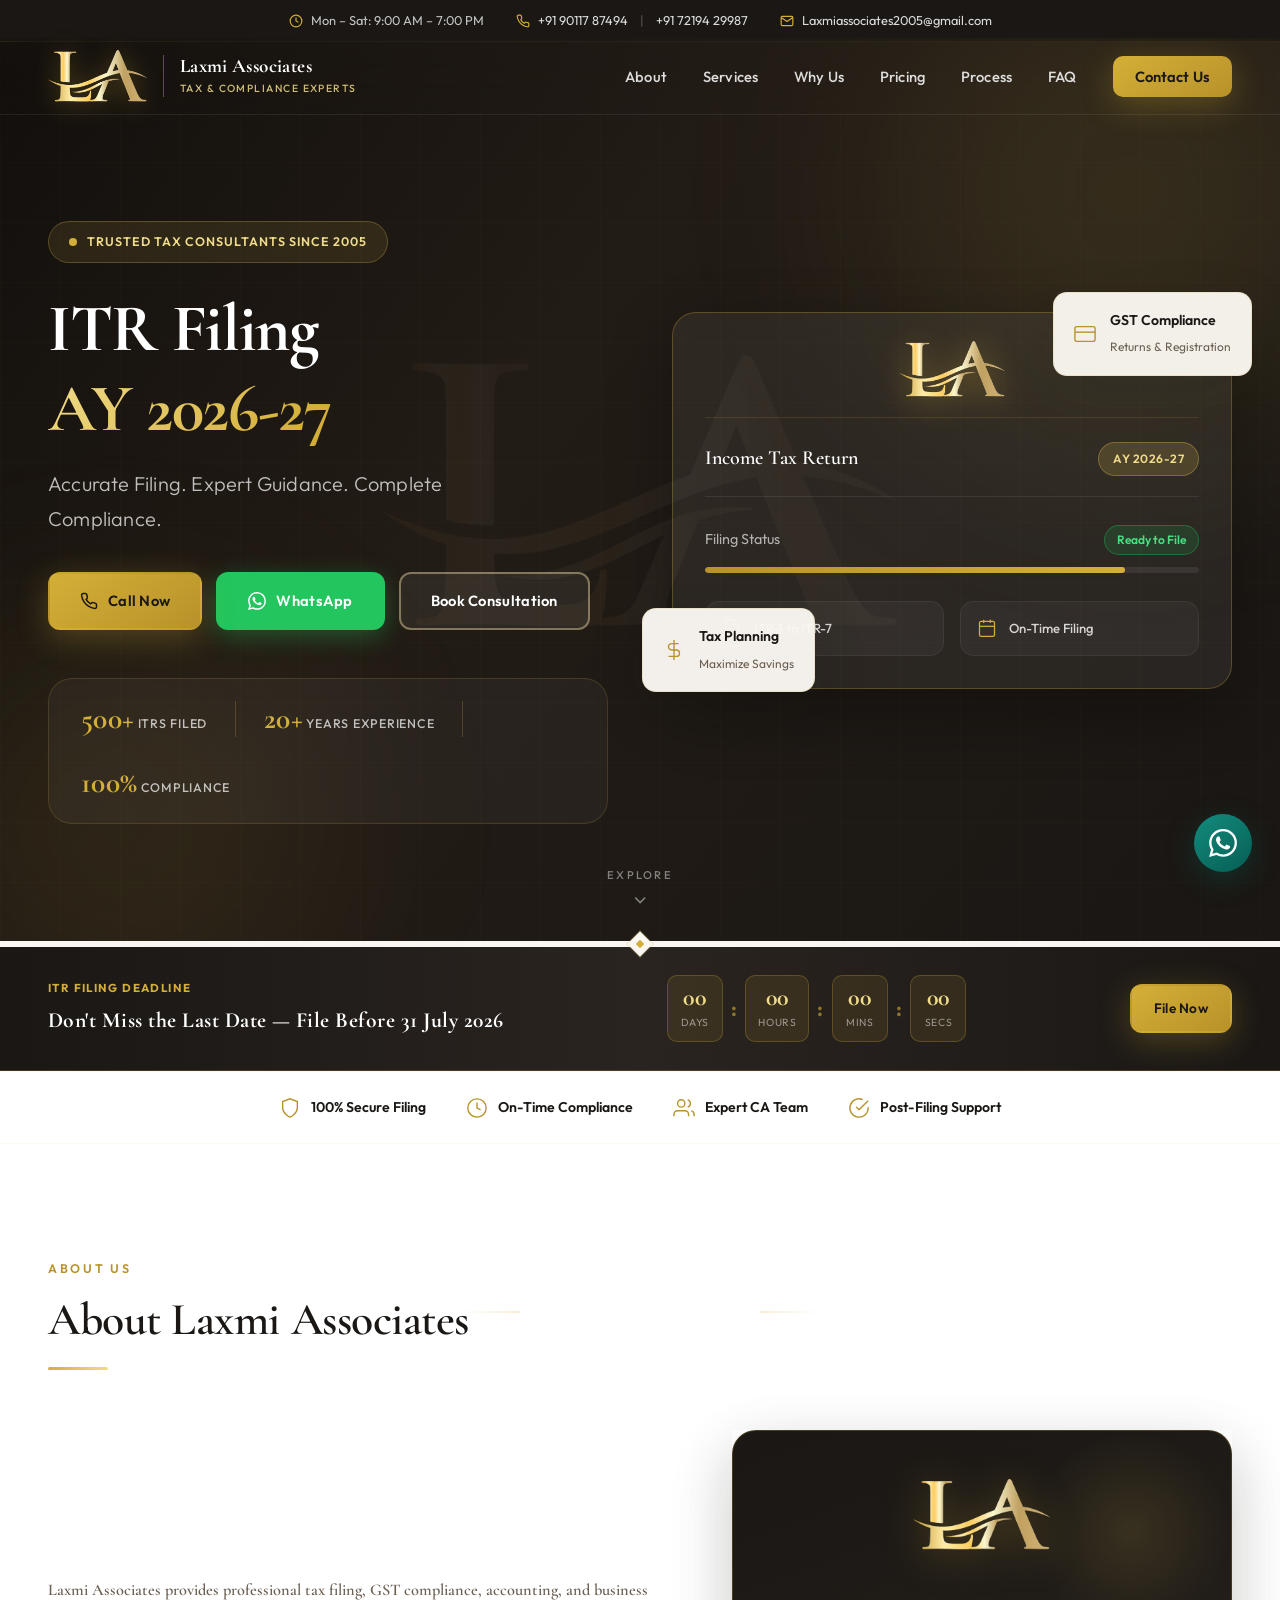
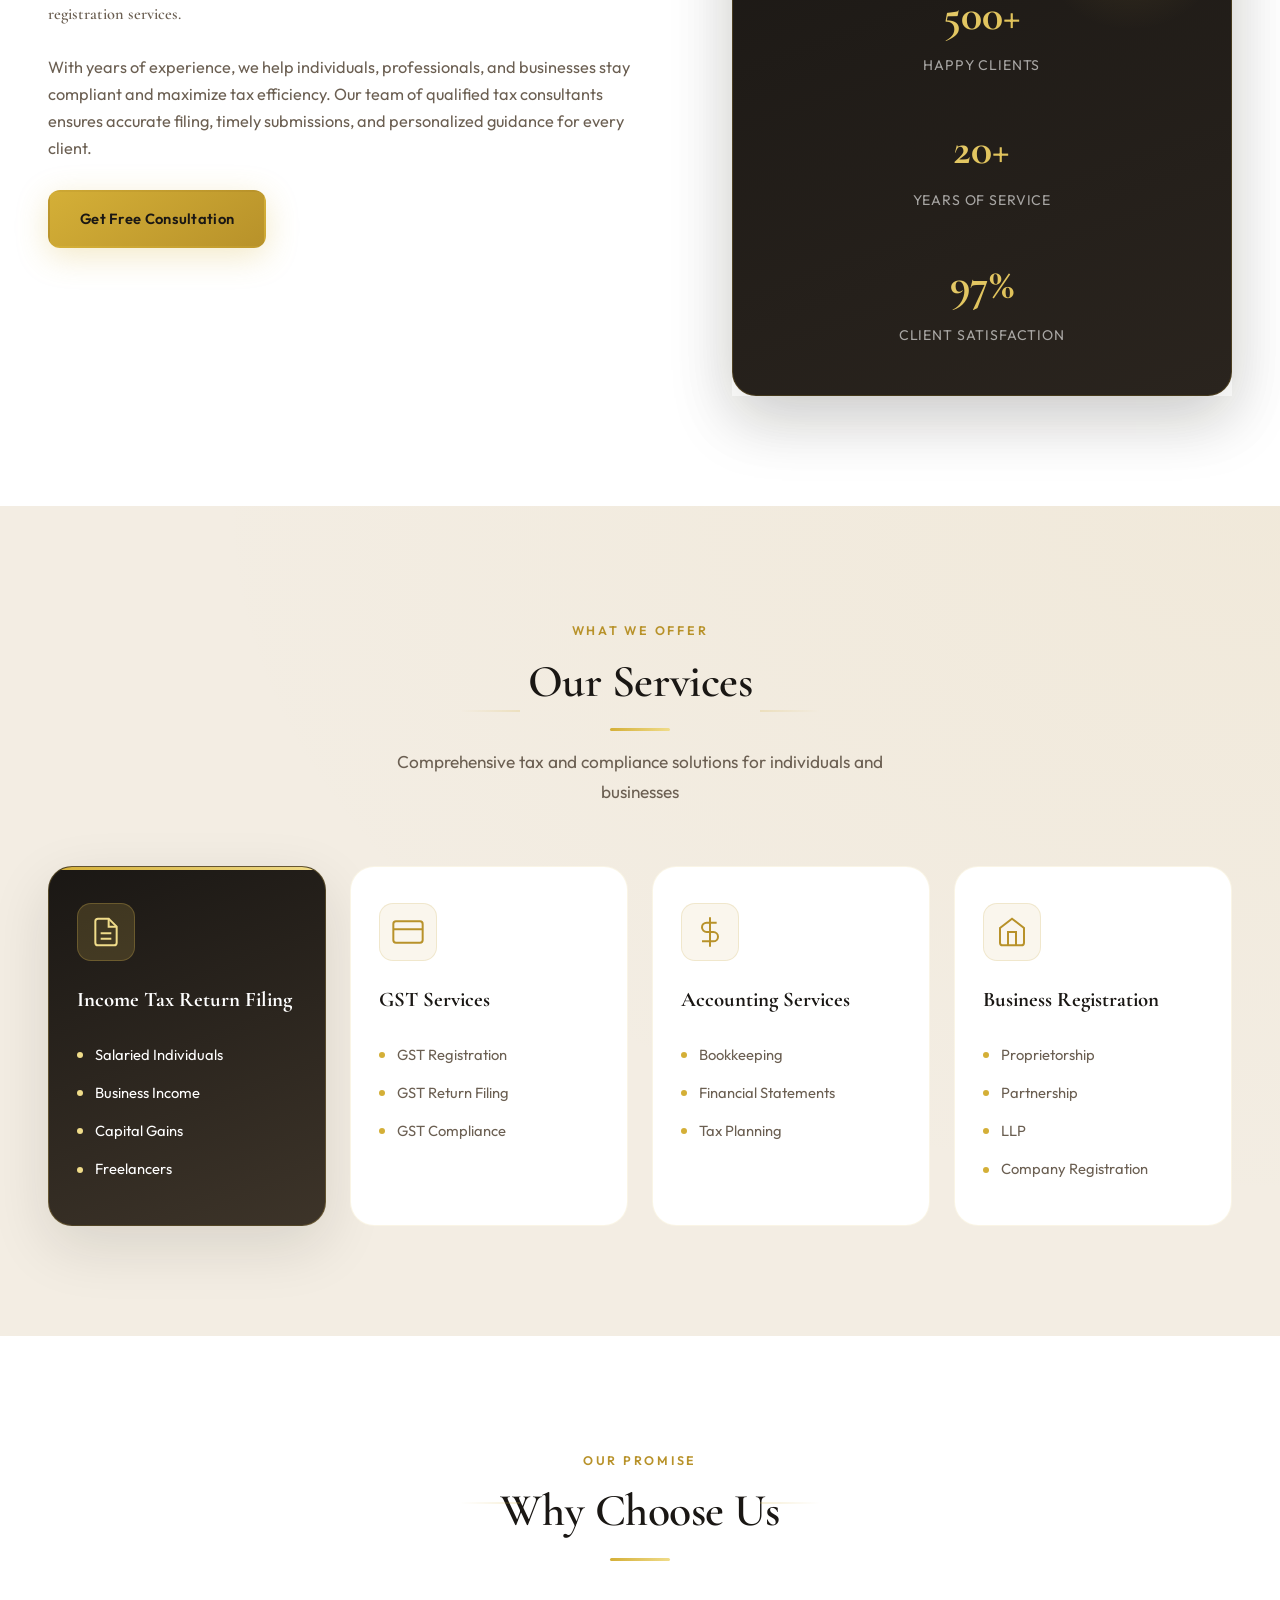
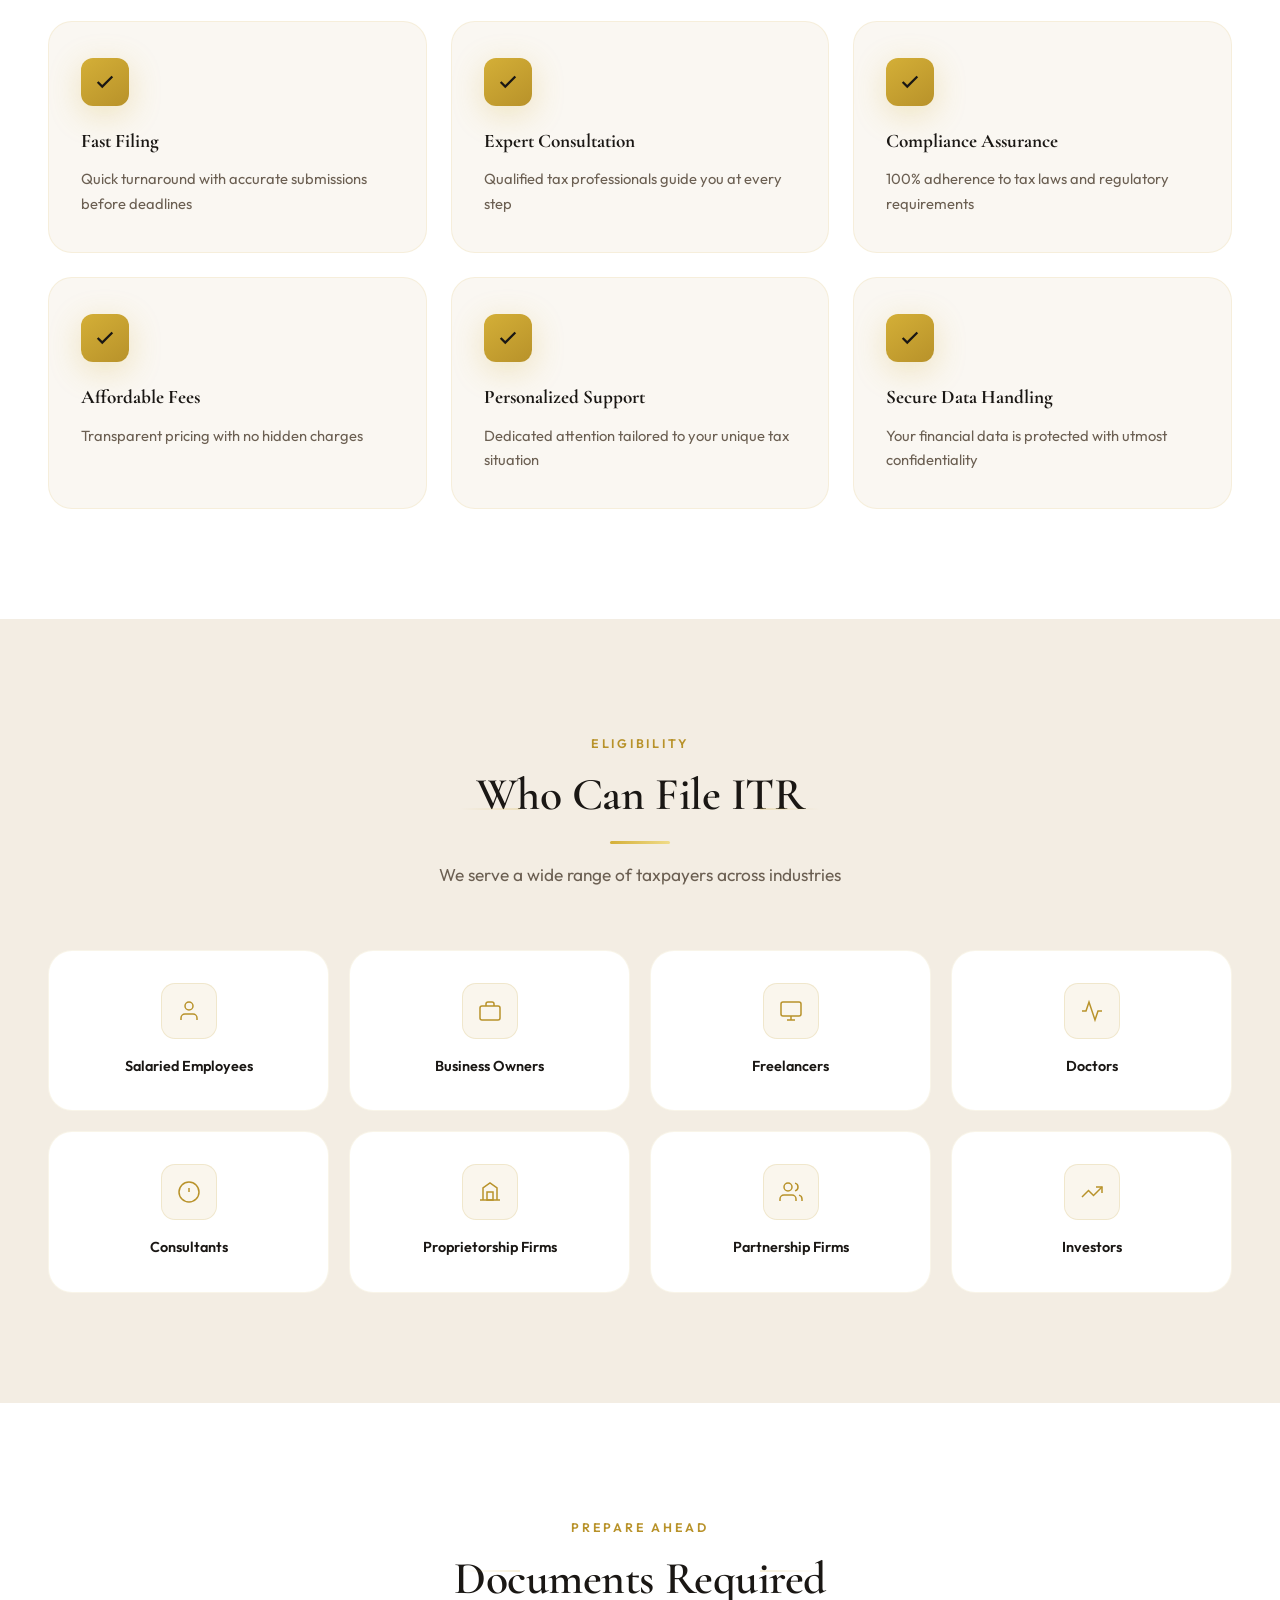
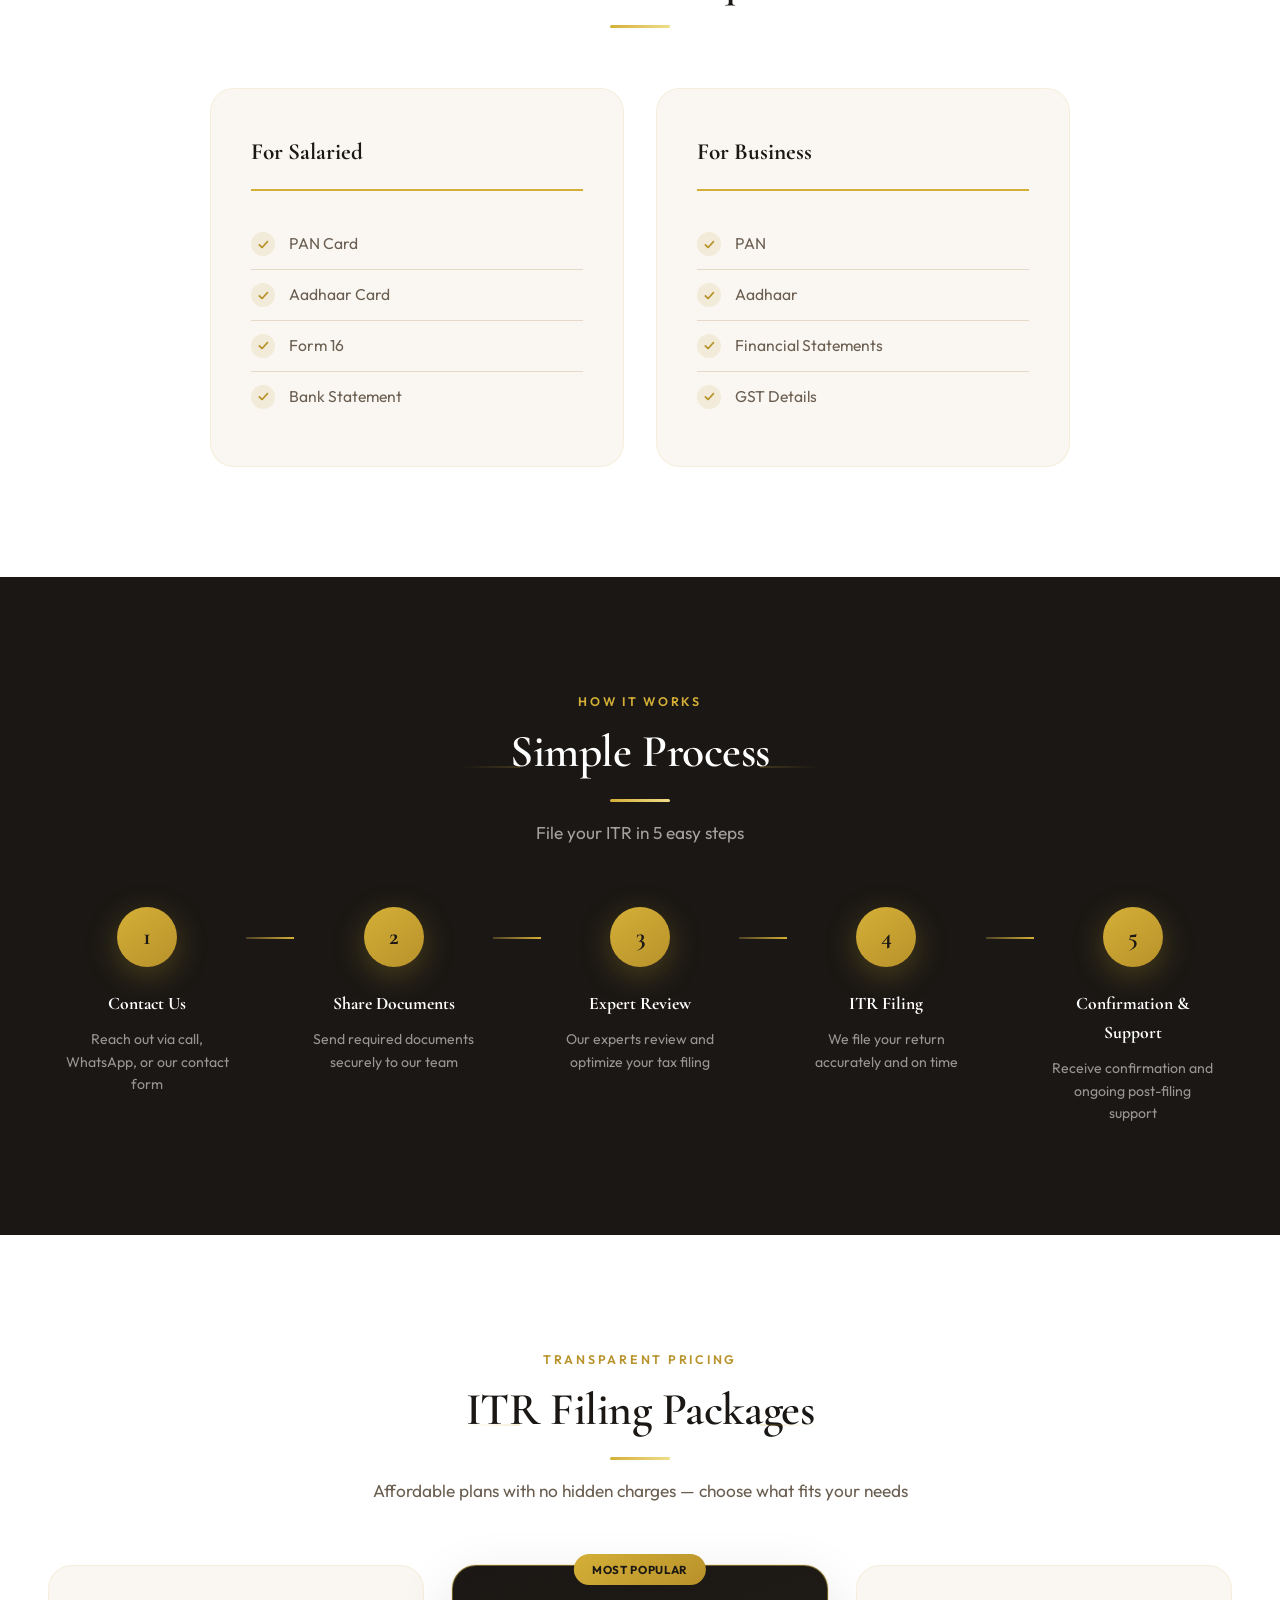
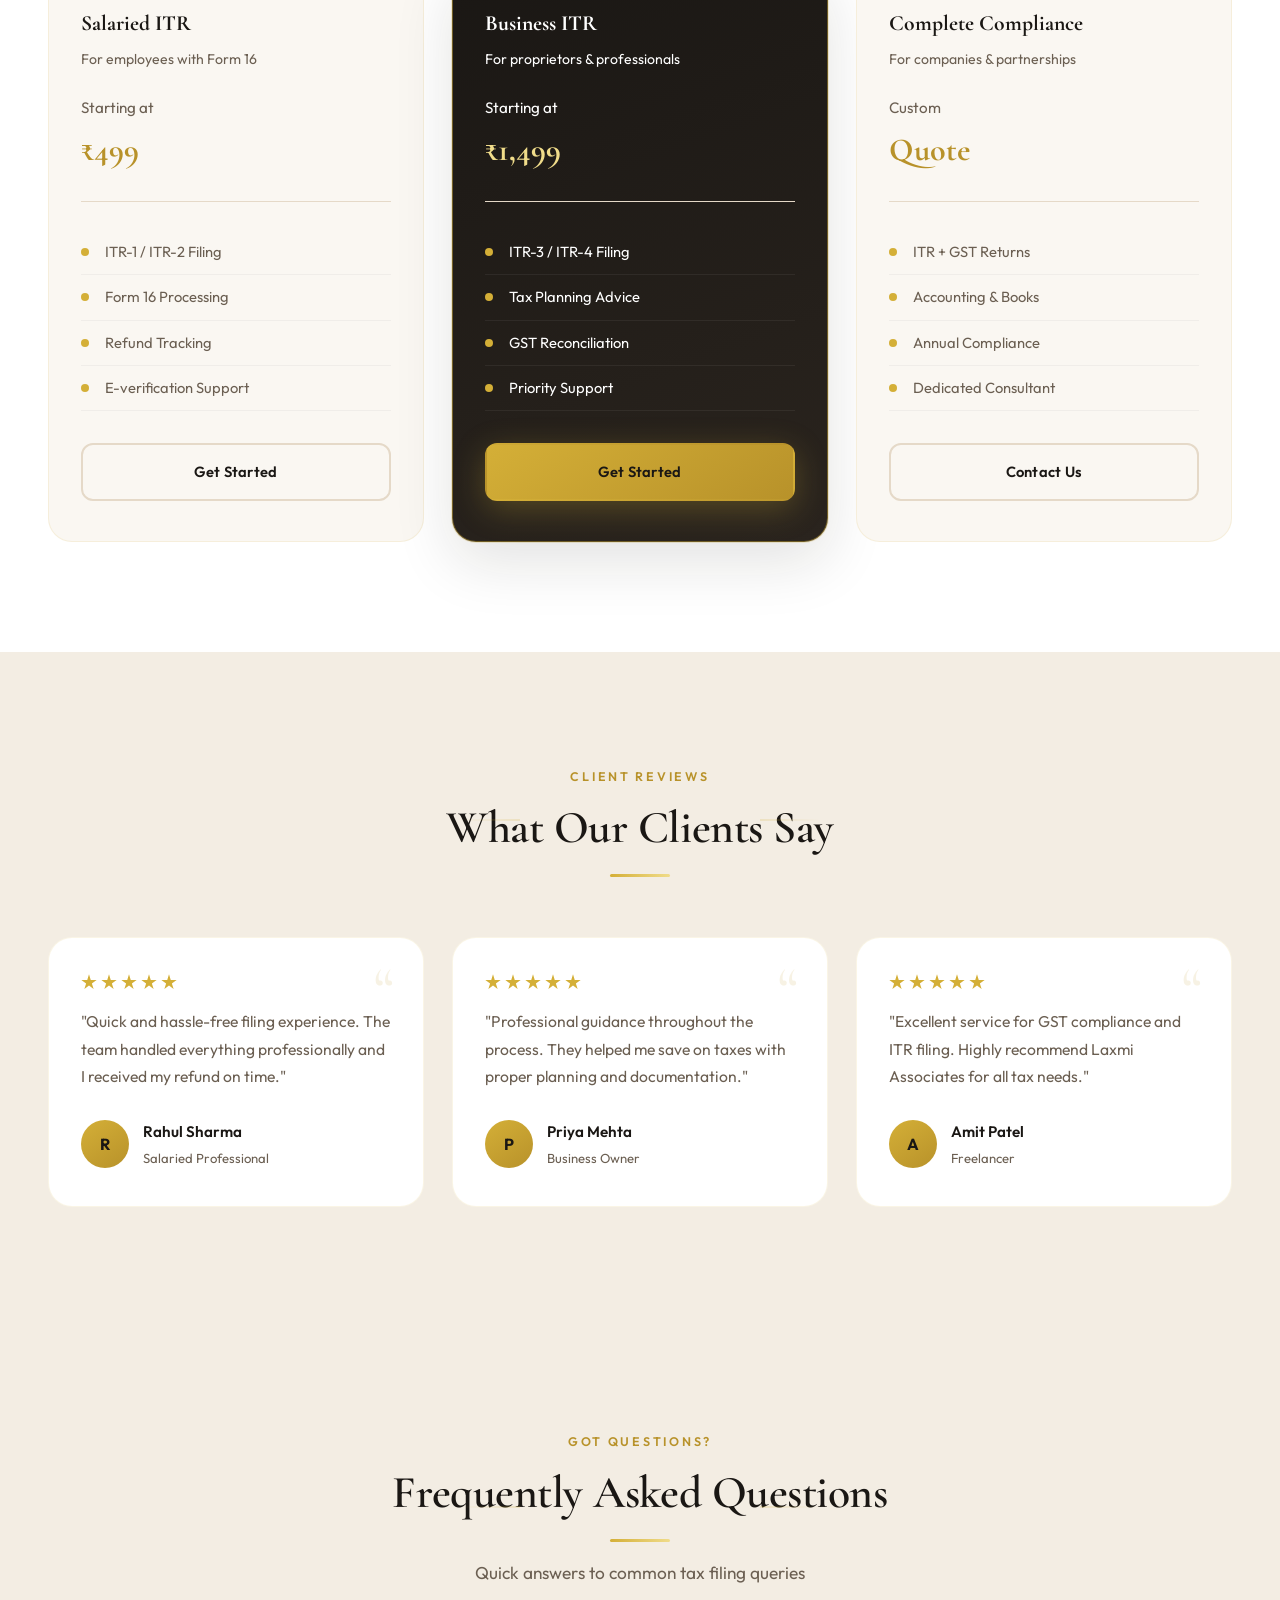
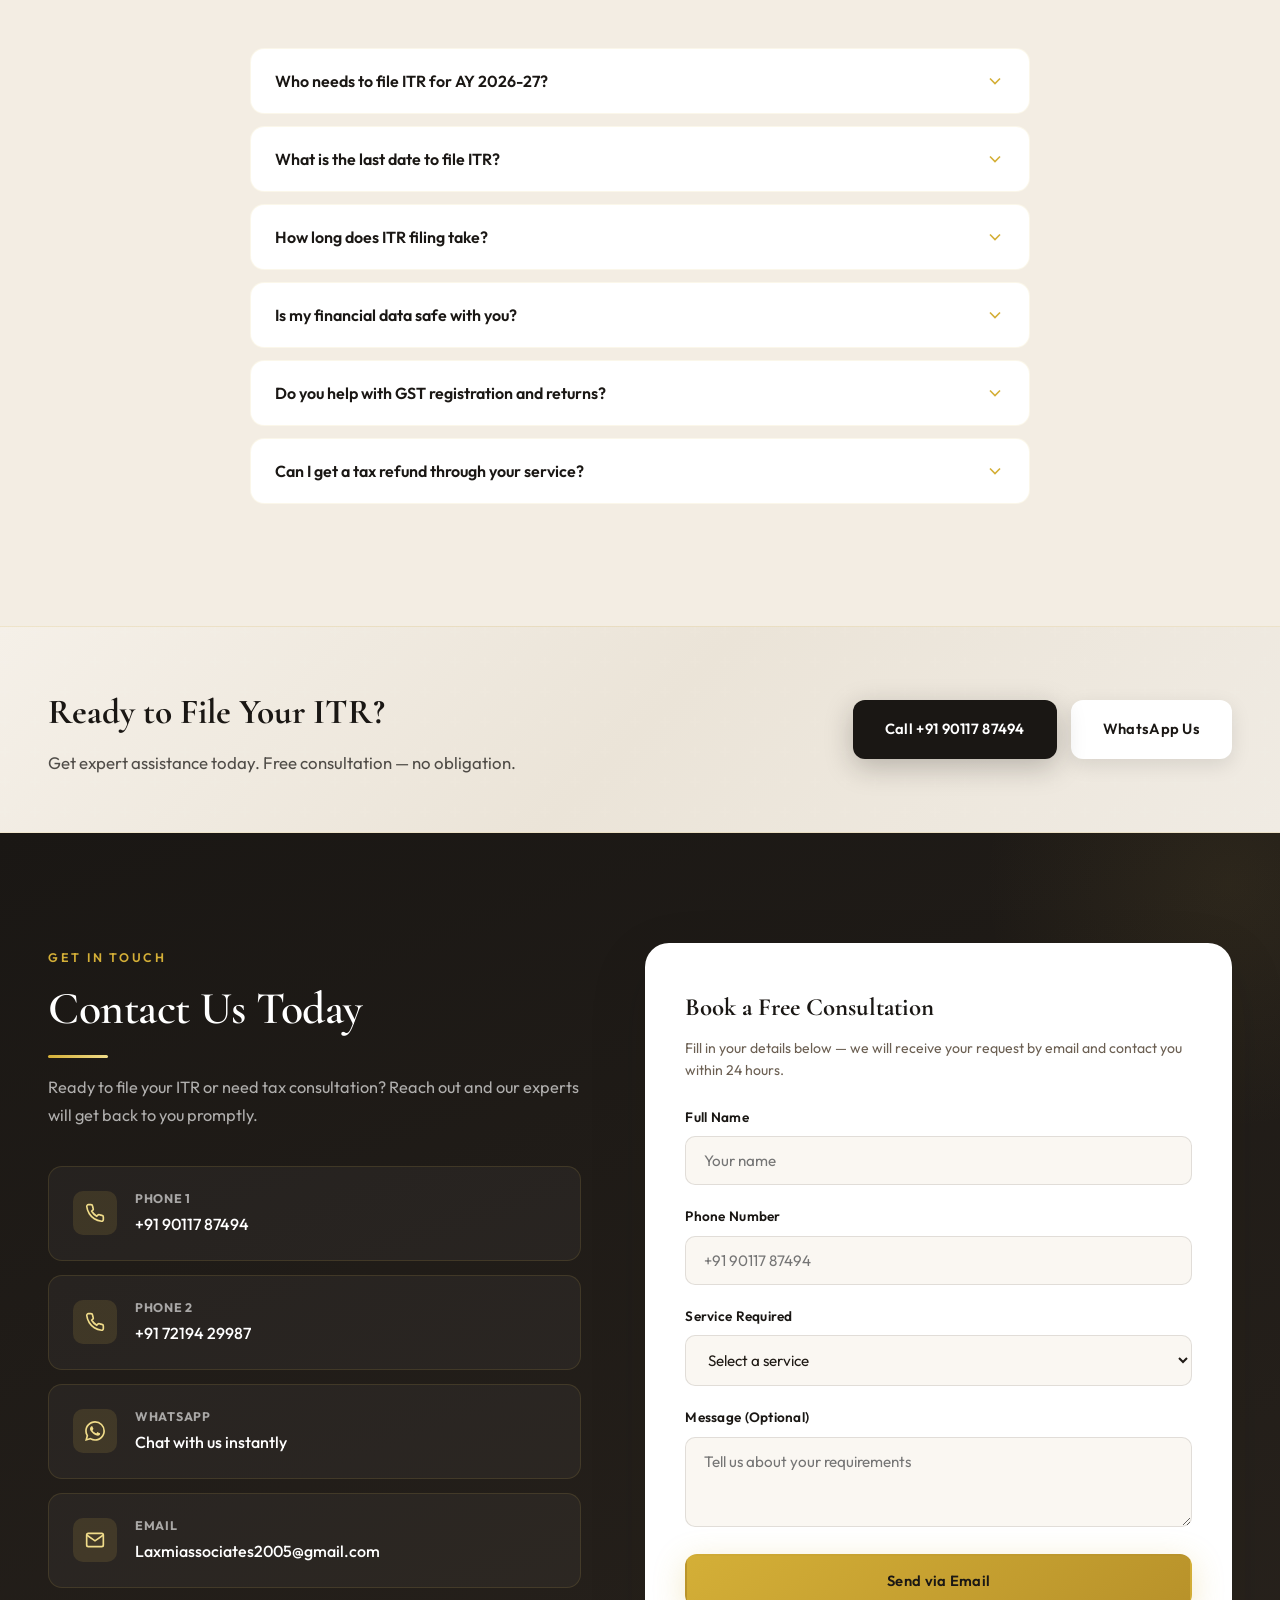
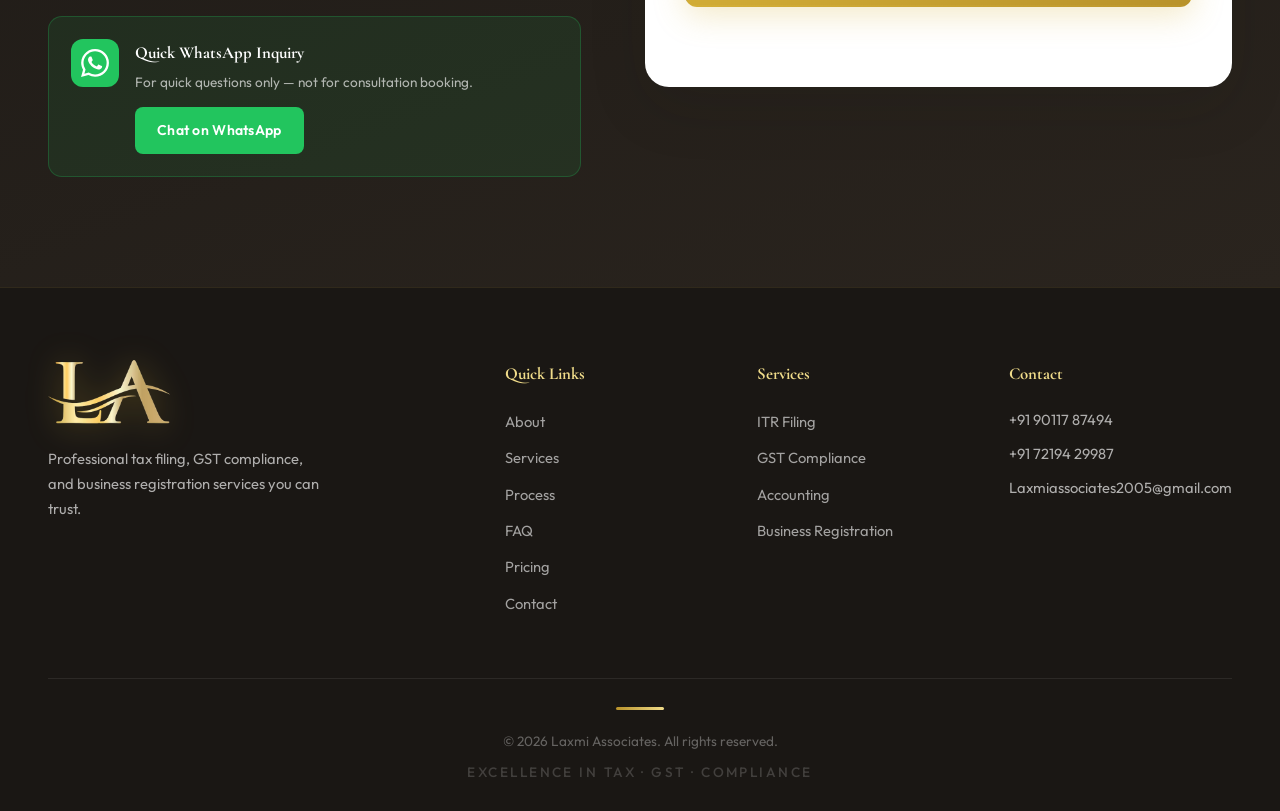
==== index.html @ f4075727 "Initial commit: Laxmi Associates ITR filing and tax consultancy website" ====
<!DOCTYPE html>
<html lang="en">
<head>
  <meta charset="UTF-8">
  <meta name="viewport" content="width=device-width, initial-scale=1.0">
  <meta name="description" content="Laxmi Associates - Professional ITR Filing, GST Compliance, Accounting & Business Registration services. Accurate filing, expert guidance, complete compliance.">
  <meta name="theme-color" content="#1a1714">
  <title>Laxmi Associates | ITR Filing & Tax Consultancy</title>
  <link rel="icon" type="image/png" href="assets/logo.png">
  <link rel="preconnect" href="https://fonts.googleapis.com">
  <link rel="preconnect" href="https://fonts.gstatic.com" crossorigin>
  <link href="https://fonts.googleapis.com/css2?family=Cormorant+Garamond:ital,wght@0,500;0,600;0,700;1,500&family=Outfit:wght@300;400;500;600;700&display=swap" rel="stylesheet">
  <link rel="stylesheet" href="styles.css">
</head>
<body>
  <div class="page-loader" id="pageLoader">
    <img src="assets/logo.png" alt="" class="loader-logo">
    <div class="loader-bar"><span></span></div>
  </div>

  <div class="scroll-progress" id="scrollProgress"></div>

  <!-- Top Bar -->
  <div class="top-bar">
    <div class="container top-bar-inner">
      <span class="top-bar-item">
        <svg width="14" height="14" viewBox="0 0 24 24" fill="none" stroke="currentColor" stroke-width="2"><circle cx="12" cy="12" r="10"/><polyline points="12 6 12 12 16 14"/></svg>
        Mon – Sat: 9:00 AM – 7:00 PM
      </span>
      <span class="top-bar-item">
        <svg width="14" height="14" viewBox="0 0 24 24" fill="none" stroke="currentColor" stroke-width="2"><path d="M22 16.92v3a2 2 0 0 1-2.18 2 19.79 19.79 0 0 1-8.63-3.07 19.5 19.5 0 0 1-6-6 19.79 19.79 0 0 1-3.07-8.67A2 2 0 0 1 4.11 2h3a2 2 0 0 1 2 1.72c.127.96.361 1.903.7 2.81a2 2 0 0 1-.45 2.11L8.09 9.91a16 16 0 0 0 6 6l1.27-1.27a2 2 0 0 1 2.11-.45c.907.339 1.85.573 2.81.7A2 2 0 0 1 22 16.92z"/></svg>
        <a href="tel:+919011787494">+91 90117 87494</a>
        <span class="top-bar-sep">|</span>
        <a href="tel:+917219429987">+91 72194 29987</a>
      </span>
      <span class="top-bar-item">
        <svg width="14" height="14" viewBox="0 0 24 24" fill="none" stroke="currentColor" stroke-width="2"><path d="M4 4h16c1.1 0 2 .9 2 2v12c0 1.1-.9 2-2 2H4c-1.1 0-2-.9-2-2V6c0-1.1.9-2 2-2z"/><polyline points="22,6 12,13 2,6"/></svg>
        <a href="mailto:Laxmiassociates2005@gmail.com">Laxmiassociates2005@gmail.com</a>
      </span>
    </div>
  </div>

  <!-- Navigation -->
  <header class="header hero-nav" id="header">
    <nav class="nav container">
      <a href="#home" class="logo">
        <img src="assets/logo.png" alt="Laxmi Associates" class="logo-img" width="190" height="100">
        <span class="logo-text-wrap">
          <span class="logo-text">Laxmi Associates</span>
          <span class="logo-tagline">Tax & Compliance Experts</span>
        </span>
      </a>
      <button class="nav-toggle" id="navToggle" aria-label="Toggle menu">
        <span></span>
        <span></span>
        <span></span>
      </button>
      <ul class="nav-links" id="navLinks">
        <li><a href="#about">About</a></li>
        <li><a href="#services">Services</a></li>
        <li><a href="#why-us">Why Us</a></li>
        <li><a href="#pricing">Pricing</a></li>
        <li><a href="#process">Process</a></li>
        <li><a href="#faq">FAQ</a></li>
        <li><a href="#contact" class="nav-cta">Contact Us</a></li>
      </ul>
    </nav>
  </header>

  <!-- Hero Section -->
  <section class="hero" id="home">
    <div class="hero-bg"></div>
    <div class="hero-pattern"></div>
    <div class="hero-glow hero-glow-1"></div>
    <div class="hero-glow hero-glow-2"></div>
    <img src="assets/logo-large.png" alt="" class="hero-logo-watermark" aria-hidden="true">
    <div class="container hero-grid">
      <div class="hero-content animate-on-load">
        <p class="hero-badge">
          <span class="badge-dot"></span>
          Trusted Tax Consultants Since 2005
        </p>
        <h1 class="hero-title">
          ITR Filing
          <span class="hero-title-accent">AY 2026-27</span>
        </h1>
        <p class="hero-subtitle">Accurate Filing. Expert Guidance. Complete Compliance.</p>
        <div class="hero-buttons">
          <a href="tel:+919011787494" class="btn btn-primary">
            <svg width="18" height="18" viewBox="0 0 24 24" fill="none" stroke="currentColor" stroke-width="2"><path d="M22 16.92v3a2 2 0 0 1-2.18 2 19.79 19.79 0 0 1-8.63-3.07 19.5 19.5 0 0 1-6-6 19.79 19.79 0 0 1-3.07-8.67A2 2 0 0 1 4.11 2h3a2 2 0 0 1 2 1.72c.127.96.361 1.903.7 2.81a2 2 0 0 1-.45 2.11L8.09 9.91a16 16 0 0 0 6 6l1.27-1.27a2 2 0 0 1 2.11-.45c.907.339 1.85.573 2.81.7A2 2 0 0 1 22 16.92z"/></svg>
            Call Now
          </a>
          <a href="https://wa.me/919011787494?text=Hi%2C%20I%20need%20help%20with%20ITR%20filing" class="btn btn-secondary" target="_blank" rel="noopener">
            <svg width="18" height="18" viewBox="0 0 24 24" fill="currentColor"><path d="M17.472 14.382c-.297-.149-1.758-.867-2.03-.967-.273-.099-.471-.148-.67.15-.197.297-.767.966-.94 1.164-.173.199-.347.223-.644.075-.297-.15-1.255-.463-2.39-1.475-.883-.788-1.48-1.761-1.653-2.059-.173-.297-.018-.458.13-.606.134-.133.298-.347.446-.52.149-.174.198-.298.298-.497.099-.198.05-.371-.025-.52-.075-.149-.669-1.612-.916-2.207-.242-.579-.487-.5-.669-.51-.173-.008-.371-.01-.57-.01-.198 0-.52.074-.792.372-.272.297-1.04 1.016-1.04 2.479 0 1.462 1.065 2.875 1.213 3.074.149.198 2.096 3.2 5.077 4.487.709.306 1.262.489 1.694.625.712.227 1.36.195 1.871.118.571-.085 1.758-.719 2.006-1.413.248-.694.248-1.289.173-1.413-.074-.124-.272-.198-.57-.347m-5.421 7.403h-.004a9.87 9.87 0 0 1-5.031-1.378l-.361-.214-3.741.982.998-3.648-.235-.374a9.86 9.86 0 0 1-1.51-5.26c.001-5.45 4.436-9.884 9.888-9.884 2.64 0 5.122 1.03 6.988 2.898a9.825 9.825 0 0 1 2.893 6.994c-.003 5.45-4.435 9.884-9.885 9.884m8.413-18.297A11.815 11.815 0 0 0 12.05 0C5.495 0 .16 5.335.157 11.892c0 2.096.547 4.142 1.588 5.945L.057 24l6.305-1.654a11.882 11.882 0 0 0 5.683 1.448h.005c6.554 0 11.89-5.335 11.893-11.893a11.821 11.821 0 0 0-3.48-8.413z"/></svg>
            WhatsApp
          </a>
          <a href="#contact" class="btn btn-outline">Book Consultation</a>
        </div>
        <div class="hero-trust">
          <div class="trust-item">
            <strong class="counter" data-target="500">0</strong><strong>+</strong>
            <span>ITRs Filed</span>
          </div>
          <div class="trust-divider"></div>
          <div class="trust-item">
            <strong class="counter" data-target="20">0</strong><strong>+</strong>
            <span>Years Experience</span>
          </div>
          <div class="trust-divider"></div>
          <div class="trust-item">
            <strong class="counter" data-target="100">0</strong><strong>%</strong>
            <span>Compliance</span>
          </div>
        </div>
      </div>
      <div class="hero-visual animate-on-load delay-2">
        <div class="hero-card hero-card-main">
          <div class="hero-card-brand">
            <img src="assets/logo.png" alt="Laxmi Associates" class="hero-card-logo">
          </div>
          <div class="hero-card-header">
            <span class="hero-card-label">Income Tax Return</span>
            <span class="hero-card-tag">AY 2026-27</span>
          </div>
          <div class="hero-card-body">
            <div class="hero-stat-row">
              <span>Filing Status</span>
              <span class="status-badge">Ready to File</span>
            </div>
            <div class="hero-progress">
              <div class="hero-progress-bar"></div>
            </div>
            <div class="hero-mini-stats">
              <div class="mini-stat">
                <svg width="20" height="20" viewBox="0 0 24 24" fill="none" stroke="currentColor" stroke-width="1.5"><path d="M14 2H6a2 2 0 0 0-2 2v16a2 2 0 0 0 2 2h12a2 2 0 0 0 2-2V8z"/><polyline points="14 2 14 8 20 8"/></svg>
                <span>ITR-1 to ITR-7</span>
              </div>
              <div class="mini-stat">
                <svg width="20" height="20" viewBox="0 0 24 24" fill="none" stroke="currentColor" stroke-width="1.5"><rect x="3" y="4" width="18" height="18" rx="2" ry="2"/><line x1="16" y1="2" x2="16" y2="6"/><line x1="8" y1="2" x2="8" y2="6"/><line x1="3" y1="10" x2="21" y2="10"/></svg>
                <span>On-Time Filing</span>
              </div>
            </div>
          </div>
        </div>
        <div class="hero-card hero-card-float hero-card-gst">
          <svg width="22" height="22" viewBox="0 0 24 24" fill="none" stroke="currentColor" stroke-width="1.5"><rect x="1" y="4" width="22" height="16" rx="2"/><line x1="1" y1="10" x2="23" y2="10"/></svg>
          <div>
            <strong>GST Compliance</strong>
            <span>Returns & Registration</span>
          </div>
        </div>
        <div class="hero-card hero-card-float hero-card-tax">
          <svg width="22" height="22" viewBox="0 0 24 24" fill="none" stroke="currentColor" stroke-width="1.5"><line x1="12" y1="1" x2="12" y2="23"/><path d="M17 5H9.5a3.5 3.5 0 0 0 0 7h5a3.5 3.5 0 0 1 0 7H6"/></svg>
          <div>
            <strong>Tax Planning</strong>
            <span>Maximize Savings</span>
          </div>
        </div>
      </div>
    </div>
    <a href="#about" class="hero-scroll" aria-label="Scroll down">
      <span>Explore</span>
      <svg width="20" height="20" viewBox="0 0 24 24" fill="none" stroke="currentColor" stroke-width="2"><polyline points="6 9 12 15 18 9"/></svg>
    </a>
  </section>

  <div class="section-divider" aria-hidden="true"><span></span></div>

  <!-- Deadline Banner -->
  <section class="deadline-banner reveal">
    <div class="container deadline-inner">
      <div class="deadline-text">
        <span class="deadline-label">ITR Filing Deadline</span>
        <h3>Don't Miss the Last Date — File Before 31 July 2026</h3>
      </div>
      <div class="countdown" id="countdown">
        <div class="countdown-item"><span id="cd-days">00</span><small>Days</small></div>
        <div class="countdown-sep">:</div>
        <div class="countdown-item"><span id="cd-hours">00</span><small>Hours</small></div>
        <div class="countdown-sep">:</div>
        <div class="countdown-item"><span id="cd-mins">00</span><small>Mins</small></div>
        <div class="countdown-sep">:</div>
        <div class="countdown-item"><span id="cd-secs">00</span><small>Secs</small></div>
      </div>
      <a href="#contact" class="btn btn-primary btn-sm">File Now</a>
    </div>
  </section>

  <!-- Trust Strip -->
  <section class="trust-strip reveal">
    <div class="container trust-strip-inner">
      <div class="trust-badge">
        <svg width="22" height="22" viewBox="0 0 24 24" fill="none" stroke="currentColor" stroke-width="1.5"><path d="M12 22s8-4 8-10V5l-8-3-8 3v7c0 6 8 10 8 10z"/></svg>
        <span>100% Secure Filing</span>
      </div>
      <div class="trust-badge">
        <svg width="22" height="22" viewBox="0 0 24 24" fill="none" stroke="currentColor" stroke-width="1.5"><circle cx="12" cy="12" r="10"/><polyline points="12 6 12 12 16 14"/></svg>
        <span>On-Time Compliance</span>
      </div>
      <div class="trust-badge">
        <svg width="22" height="22" viewBox="0 0 24 24" fill="none" stroke="currentColor" stroke-width="1.5"><path d="M17 21v-2a4 4 0 0 0-4-4H5a4 4 0 0 0-4 4v2"/><circle cx="9" cy="7" r="4"/><path d="M23 21v-2a4 4 0 0 0-3-3.87"/><path d="M16 3.13a4 4 0 0 1 0 7.75"/></svg>
        <span>Expert CA Team</span>
      </div>
      <div class="trust-badge">
        <svg width="22" height="22" viewBox="0 0 24 24" fill="none" stroke="currentColor" stroke-width="1.5"><path d="M22 11.08V12a10 10 0 1 1-5.93-9.14"/><polyline points="22 4 12 14.01 9 11.01"/></svg>
        <span>Post-Filing Support</span>
      </div>
    </div>
  </section>

  <!-- About Section -->
  <section class="section about" id="about">
    <div class="container">
      <div class="section-header reveal">
        <span class="section-label">About Us</span>
        <h2 class="section-title">About Laxmi Associates</h2>
      </div>
      <div class="about-grid">
        <div class="about-content reveal">
          <p class="about-lead">
            Laxmi Associates provides professional tax filing, GST compliance, accounting, and business registration services.
          </p>
          <p>
            With years of experience, we help individuals, professionals, and businesses stay compliant and maximize tax efficiency. Our team of qualified tax consultants ensures accurate filing, timely submissions, and personalized guidance for every client.
          </p>
          <a href="#contact" class="btn btn-primary">Get Free Consultation</a>
        </div>
        <div class="about-visual reveal delay-1">
          <div class="about-card">
            <img src="assets/logo.png" alt="Laxmi Associates" class="about-logo">
            <div class="about-stat">
              <span class="stat-number"><span class="counter" data-target="500">0</span>+</span>
              <span class="stat-label">Happy Clients</span>
            </div>
            <div class="about-stat">
              <span class="stat-number"><span class="counter" data-target="20">0</span>+</span>
              <span class="stat-label">Years of Service</span>
            </div>
            <div class="about-stat">
              <span class="stat-number"><span class="counter" data-target="98">0</span>%</span>
              <span class="stat-label">Client Satisfaction</span>
            </div>
          </div>
        </div>
      </div>
    </div>
  </section>

  <!-- Services Section -->
  <section class="section services" id="services">
    <div class="container">
      <div class="section-header center">
        <span class="section-label">What We Offer</span>
        <h2 class="section-title">Our Services</h2>
        <p class="section-desc">Comprehensive tax and compliance solutions for individuals and businesses</p>
      </div>
      <div class="services-grid">
        <div class="service-card featured">
          <div class="service-icon">
            <svg width="32" height="32" viewBox="0 0 24 24" fill="none" stroke="currentColor" stroke-width="1.5"><path d="M14 2H6a2 2 0 0 0-2 2v16a2 2 0 0 0 2 2h12a2 2 0 0 0 2-2V8z"/><polyline points="14 2 14 8 20 8"/><line x1="16" y1="13" x2="8" y2="13"/><line x1="16" y1="17" x2="8" y2="17"/></svg>
          </div>
          <h3>Income Tax Return Filing</h3>
          <ul>
            <li>Salaried Individuals</li>
            <li>Business Income</li>
            <li>Capital Gains</li>
            <li>Freelancers</li>
          </ul>
        </div>
        <div class="service-card">
          <div class="service-icon">
            <svg width="32" height="32" viewBox="0 0 24 24" fill="none" stroke="currentColor" stroke-width="1.5"><rect x="1" y="4" width="22" height="16" rx="2" ry="2"/><line x1="1" y1="10" x2="23" y2="10"/></svg>
          </div>
          <h3>GST Services</h3>
          <ul>
            <li>GST Registration</li>
            <li>GST Return Filing</li>
            <li>GST Compliance</li>
          </ul>
        </div>
        <div class="service-card">
          <div class="service-icon">
            <svg width="32" height="32" viewBox="0 0 24 24" fill="none" stroke="currentColor" stroke-width="1.5"><line x1="12" y1="1" x2="12" y2="23"/><path d="M17 5H9.5a3.5 3.5 0 0 0 0 7h5a3.5 3.5 0 0 1 0 7H6"/></svg>
          </div>
          <h3>Accounting Services</h3>
          <ul>
            <li>Bookkeeping</li>
            <li>Financial Statements</li>
            <li>Tax Planning</li>
          </ul>
        </div>
        <div class="service-card">
          <div class="service-icon">
            <svg width="32" height="32" viewBox="0 0 24 24" fill="none" stroke="currentColor" stroke-width="1.5"><path d="M3 9l9-7 9 7v11a2 2 0 0 1-2 2H5a2 2 0 0 1-2-2z"/><polyline points="9 22 9 12 15 12 15 22"/></svg>
          </div>
          <h3>Business Registration</h3>
          <ul>
            <li>Proprietorship</li>
            <li>Partnership</li>
            <li>LLP</li>
            <li>Company Registration</li>
          </ul>
        </div>
      </div>
    </div>
  </section>

  <!-- Why Choose Us -->
  <section class="section why-us" id="why-us">
    <div class="container">
      <div class="section-header center">
        <span class="section-label">Our Promise</span>
        <h2 class="section-title">Why Choose Us</h2>
      </div>
      <div class="why-grid">
        <div class="why-card">
          <div class="why-icon"><svg width="22" height="22" viewBox="0 0 24 24" fill="none" stroke="currentColor" stroke-width="2.5"><polyline points="20 6 9 17 4 12"/></svg></div>
          <h3>Fast Filing</h3>
          <p>Quick turnaround with accurate submissions before deadlines</p>
        </div>
        <div class="why-card">
          <div class="why-icon"><svg width="22" height="22" viewBox="0 0 24 24" fill="none" stroke="currentColor" stroke-width="2.5"><polyline points="20 6 9 17 4 12"/></svg></div>
          <h3>Expert Consultation</h3>
          <p>Qualified tax professionals guide you at every step</p>
        </div>
        <div class="why-card">
          <div class="why-icon"><svg width="22" height="22" viewBox="0 0 24 24" fill="none" stroke="currentColor" stroke-width="2.5"><polyline points="20 6 9 17 4 12"/></svg></div>
          <h3>Compliance Assurance</h3>
          <p>100% adherence to tax laws and regulatory requirements</p>
        </div>
        <div class="why-card">
          <div class="why-icon"><svg width="22" height="22" viewBox="0 0 24 24" fill="none" stroke="currentColor" stroke-width="2.5"><polyline points="20 6 9 17 4 12"/></svg></div>
          <h3>Affordable Fees</h3>
          <p>Transparent pricing with no hidden charges</p>
        </div>
        <div class="why-card">
          <div class="why-icon"><svg width="22" height="22" viewBox="0 0 24 24" fill="none" stroke="currentColor" stroke-width="2.5"><polyline points="20 6 9 17 4 12"/></svg></div>
          <h3>Personalized Support</h3>
          <p>Dedicated attention tailored to your unique tax situation</p>
        </div>
        <div class="why-card">
          <div class="why-icon"><svg width="22" height="22" viewBox="0 0 24 24" fill="none" stroke="currentColor" stroke-width="2.5"><polyline points="20 6 9 17 4 12"/></svg></div>
          <h3>Secure Data Handling</h3>
          <p>Your financial data is protected with utmost confidentiality</p>
        </div>
      </div>
    </div>
  </section>

  <!-- Who Can File ITR -->
  <section class="section who-can-file" id="who-can-file">
    <div class="container">
      <div class="section-header center">
        <span class="section-label">Eligibility</span>
        <h2 class="section-title">Who Can File ITR</h2>
        <p class="section-desc">We serve a wide range of taxpayers across industries</p>
      </div>
      <div class="categories-grid">
        <div class="category-card">
          <div class="category-icon"><svg width="24" height="24" viewBox="0 0 24 24" fill="none" stroke="currentColor" stroke-width="1.5"><path d="M20 21v-2a4 4 0 0 0-4-4H8a4 4 0 0 0-4 4v2"/><circle cx="12" cy="7" r="4"/></svg></div>
          <span>Salaried Employees</span>
        </div>
        <div class="category-card">
          <div class="category-icon"><svg width="24" height="24" viewBox="0 0 24 24" fill="none" stroke="currentColor" stroke-width="1.5"><rect x="2" y="7" width="20" height="14" rx="2"/><path d="M16 7V5a2 2 0 0 0-2-2h-4a2 2 0 0 0-2 2v2"/></svg></div>
          <span>Business Owners</span>
        </div>
        <div class="category-card">
          <div class="category-icon"><svg width="24" height="24" viewBox="0 0 24 24" fill="none" stroke="currentColor" stroke-width="1.5"><rect x="2" y="3" width="20" height="14" rx="2"/><line x1="8" y1="21" x2="16" y2="21"/><line x1="12" y1="17" x2="12" y2="21"/></svg></div>
          <span>Freelancers</span>
        </div>
        <div class="category-card">
          <div class="category-icon"><svg width="24" height="24" viewBox="0 0 24 24" fill="none" stroke="currentColor" stroke-width="1.5"><path d="M22 12h-4l-3 9L9 3l-3 9H2"/></svg></div>
          <span>Doctors</span>
        </div>
        <div class="category-card">
          <div class="category-icon"><svg width="24" height="24" viewBox="0 0 24 24" fill="none" stroke="currentColor" stroke-width="1.5"><circle cx="12" cy="12" r="10"/><line x1="12" y1="8" x2="12" y2="12"/><line x1="12" y1="16" x2="12.01" y2="16"/></svg></div>
          <span>Consultants</span>
        </div>
        <div class="category-card">
          <div class="category-icon"><svg width="24" height="24" viewBox="0 0 24 24" fill="none" stroke="currentColor" stroke-width="1.5"><path d="M2 20h20M5 20V8l7-5 7 5v12"/><rect x="9" y="12" width="6" height="8"/></svg></div>
          <span>Proprietorship Firms</span>
        </div>
        <div class="category-card">
          <div class="category-icon"><svg width="24" height="24" viewBox="0 0 24 24" fill="none" stroke="currentColor" stroke-width="1.5"><path d="M17 21v-2a4 4 0 0 0-4-4H5a4 4 0 0 0-4 4v2"/><circle cx="9" cy="7" r="4"/><path d="M23 21v-2a4 4 0 0 0-3-3.87"/><path d="M16 3.13a4 4 0 0 1 0 7.75"/></svg></div>
          <span>Partnership Firms</span>
        </div>
        <div class="category-card">
          <div class="category-icon"><svg width="24" height="24" viewBox="0 0 24 24" fill="none" stroke="currentColor" stroke-width="1.5"><polyline points="22 7 13.5 15.5 8.5 10.5 2 17"/><polyline points="16 7 22 7 22 13"/></svg></div>
          <span>Investors</span>
        </div>
      </div>
    </div>
  </section>

  <!-- Documents Required -->
  <section class="section documents" id="documents">
    <div class="container">
      <div class="section-header center">
        <span class="section-label">Prepare Ahead</span>
        <h2 class="section-title">Documents Required</h2>
      </div>
      <div class="documents-grid">
        <div class="doc-card">
          <h3>For Salaried</h3>
          <ul class="doc-list">
            <li><span class="doc-check">✓</span> PAN Card</li>
            <li><span class="doc-check">✓</span> Aadhaar Card</li>
            <li><span class="doc-check">✓</span> Form 16</li>
            <li><span class="doc-check">✓</span> Bank Statement</li>
          </ul>
        </div>
        <div class="doc-card">
          <h3>For Business</h3>
          <ul class="doc-list">
            <li><span class="doc-check">✓</span> PAN</li>
            <li><span class="doc-check">✓</span> Aadhaar</li>
            <li><span class="doc-check">✓</span> Financial Statements</li>
            <li><span class="doc-check">✓</span> GST Details</li>
          </ul>
        </div>
      </div>
    </div>
  </section>

  <!-- Process Section -->
  <section class="section process" id="process">
    <div class="container">
      <div class="section-header center reveal">
        <span class="section-label">How It Works</span>
        <h2 class="section-title">Simple Process</h2>
        <p class="section-desc">File your ITR in 5 easy steps</p>
      </div>
      <div class="process-steps">
        <div class="process-step reveal">
          <div class="step-number">1</div>
          <h3>Contact Us</h3>
          <p>Reach out via call, WhatsApp, or our contact form</p>
        </div>
        <div class="process-connector"></div>
        <div class="process-step reveal delay-1">
          <div class="step-number">2</div>
          <h3>Share Documents</h3>
          <p>Send required documents securely to our team</p>
        </div>
        <div class="process-connector"></div>
        <div class="process-step reveal delay-2">
          <div class="step-number">3</div>
          <h3>Expert Review</h3>
          <p>Our experts review and optimize your tax filing</p>
        </div>
        <div class="process-connector"></div>
        <div class="process-step reveal delay-3">
          <div class="step-number">4</div>
          <h3>ITR Filing</h3>
          <p>We file your return accurately and on time</p>
        </div>
        <div class="process-connector"></div>
        <div class="process-step reveal delay-4">
          <div class="step-number">5</div>
          <h3>Confirmation & Support</h3>
          <p>Receive confirmation and ongoing post-filing support</p>
        </div>
      </div>
    </div>
  </section>

  <!-- Pricing Section -->
  <section class="section pricing" id="pricing">
    <div class="container">
      <div class="section-header center reveal">
        <span class="section-label">Transparent Pricing</span>
        <h2 class="section-title">ITR Filing Packages</h2>
        <p class="section-desc">Affordable plans with no hidden charges — choose what fits your needs</p>
      </div>
      <div class="pricing-grid">
        <div class="pricing-card reveal">
          <div class="pricing-header">
            <h3>Salaried ITR</h3>
            <p class="pricing-for">For employees with Form 16</p>
          </div>
          <div class="pricing-price">Starting at <strong>₹499</strong></div>
          <ul class="pricing-features">
            <li>ITR-1 / ITR-2 Filing</li>
            <li>Form 16 Processing</li>
            <li>Refund Tracking</li>
            <li>E-verification Support</li>
          </ul>
          <a href="#contact" class="btn btn-outline-dark btn-full">Get Started</a>
        </div>
        <div class="pricing-card pricing-featured reveal delay-1">
          <span class="pricing-tag">Most Popular</span>
          <div class="pricing-header">
            <h3>Business ITR</h3>
            <p class="pricing-for">For proprietors & professionals</p>
          </div>
          <div class="pricing-price">Starting at <strong>₹1,499</strong></div>
          <ul class="pricing-features">
            <li>ITR-3 / ITR-4 Filing</li>
            <li>Tax Planning Advice</li>
            <li>GST Reconciliation</li>
            <li>Priority Support</li>
          </ul>
          <a href="#contact" class="btn btn-primary btn-full">Get Started</a>
        </div>
        <div class="pricing-card reveal delay-2">
          <div class="pricing-header">
            <h3>Complete Compliance</h3>
            <p class="pricing-for">For companies & partnerships</p>
          </div>
          <div class="pricing-price">Custom <strong>Quote</strong></div>
          <ul class="pricing-features">
            <li>ITR + GST Returns</li>
            <li>Accounting & Books</li>
            <li>Annual Compliance</li>
            <li>Dedicated Consultant</li>
          </ul>
          <a href="#contact" class="btn btn-outline-dark btn-full">Contact Us</a>
        </div>
      </div>
    </div>
  </section>

  <!-- Testimonials -->
  <section class="section testimonials" id="testimonials">
    <div class="container">
      <div class="section-header center">
        <span class="section-label">Client Reviews</span>
        <h2 class="section-title">What Our Clients Say</h2>
      </div>
      <div class="testimonials-grid">
        <div class="testimonial-card">
          <div class="stars" aria-label="5 out of 5 stars">
            <span></span><span></span><span></span><span></span><span></span>
          </div>
          <p class="testimonial-text">"Quick and hassle-free filing experience. The team handled everything professionally and I received my refund on time."</p>
          <div class="testimonial-author">
            <div class="author-avatar">R</div>
            <div>
              <strong>Rahul Sharma</strong>
              <span>Salaried Professional</span>
            </div>
          </div>
        </div>
        <div class="testimonial-card">
          <div class="stars" aria-label="5 out of 5 stars">
            <span></span><span></span><span></span><span></span><span></span>
          </div>
          <p class="testimonial-text">"Professional guidance throughout the process. They helped me save on taxes with proper planning and documentation."</p>
          <div class="testimonial-author">
            <div class="author-avatar">P</div>
            <div>
              <strong>Priya Mehta</strong>
              <span>Business Owner</span>
            </div>
          </div>
        </div>
        <div class="testimonial-card">
          <div class="stars" aria-label="5 out of 5 stars">
            <span></span><span></span><span></span><span></span><span></span>
          </div>
          <p class="testimonial-text">"Excellent service for GST compliance and ITR filing. Highly recommend Laxmi Associates for all tax needs."</p>
          <div class="testimonial-author">
            <div class="author-avatar">A</div>
            <div>
              <strong>Amit Patel</strong>
              <span>Freelancer</span>
            </div>
          </div>
        </div>
      </div>
    </div>
  </section>

  <!-- FAQ Section -->
  <section class="section faq" id="faq">
    <div class="container">
      <div class="section-header center reveal">
        <span class="section-label">Got Questions?</span>
        <h2 class="section-title">Frequently Asked Questions</h2>
        <p class="section-desc">Quick answers to common tax filing queries</p>
      </div>
      <div class="faq-list reveal">
        <div class="faq-item">
          <button class="faq-question" aria-expanded="false">
            <span>Who needs to file ITR for AY 2026-27?</span>
            <svg class="faq-icon" width="20" height="20" viewBox="0 0 24 24" fill="none" stroke="currentColor" stroke-width="2"><polyline points="6 9 12 15 18 9"/></svg>
          </button>
          <div class="faq-answer">
            <p>Individuals with income above the basic exemption limit, those with TDS deducted, business owners, freelancers, and anyone with capital gains or foreign income must file ITR. We help determine if filing is mandatory for you.</p>
          </div>
        </div>
        <div class="faq-item">
          <button class="faq-question" aria-expanded="false">
            <span>What is the last date to file ITR?</span>
            <svg class="faq-icon" width="20" height="20" viewBox="0 0 24 24" fill="none" stroke="currentColor" stroke-width="2"><polyline points="6 9 12 15 18 9"/></svg>
          </button>
          <div class="faq-answer">
            <p>For AY 2026-27, the general deadline is 31 July 2026 for non-audit cases. Late filing attracts penalties and interest. We recommend filing early to avoid last-minute rush.</p>
          </div>
        </div>
        <div class="faq-item">
          <button class="faq-question" aria-expanded="false">
            <span>How long does ITR filing take?</span>
            <svg class="faq-icon" width="20" height="20" viewBox="0 0 24 24" fill="none" stroke="currentColor" stroke-width="2"><polyline points="6 9 12 15 18 9"/></svg>
          </button>
          <div class="faq-answer">
            <p>For salaried individuals with complete documents, filing can be done within 24–48 hours. Business and complex returns may take 3–5 working days depending on documentation.</p>
          </div>
        </div>
        <div class="faq-item">
          <button class="faq-question" aria-expanded="false">
            <span>Is my financial data safe with you?</span>
            <svg class="faq-icon" width="20" height="20" viewBox="0 0 24 24" fill="none" stroke="currentColor" stroke-width="2"><polyline points="6 9 12 15 18 9"/></svg>
          </button>
          <div class="faq-answer">
            <p>Absolutely. We follow strict confidentiality protocols. Your PAN, bank details, and financial documents are handled securely and never shared with third parties.</p>
          </div>
        </div>
        <div class="faq-item">
          <button class="faq-question" aria-expanded="false">
            <span>Do you help with GST registration and returns?</span>
            <svg class="faq-icon" width="20" height="20" viewBox="0 0 24 24" fill="none" stroke="currentColor" stroke-width="2"><polyline points="6 9 12 15 18 9"/></svg>
          </button>
          <div class="faq-answer">
            <p>Yes. We offer complete GST services including registration, monthly/quarterly return filing, reconciliation, and compliance advisory for businesses of all sizes.</p>
          </div>
        </div>
        <div class="faq-item">
          <button class="faq-question" aria-expanded="false">
            <span>Can I get a tax refund through your service?</span>
            <svg class="faq-icon" width="20" height="20" viewBox="0 0 24 24" fill="none" stroke="currentColor" stroke-width="2"><polyline points="6 9 12 15 18 9"/></svg>
          </button>
          <div class="faq-answer">
            <p>Yes. If excess tax has been paid or TDS exceeds your tax liability, we ensure your refund claim is filed correctly and track the refund status until it is credited to your bank account.</p>
          </div>
        </div>
      </div>
    </div>
  </section>

  <!-- CTA Banner -->
  <section class="cta-banner reveal">
    <div class="container cta-banner-inner">
      <div class="cta-content">
        <h2>Ready to File Your ITR?</h2>
        <p>Get expert assistance today. Free consultation — no obligation.</p>
      </div>
      <div class="cta-actions">
        <a href="tel:+919011787494" class="btn btn-primary">Call +91 90117 87494</a>
        <a href="https://wa.me/919011787494?text=Hi%2C%20I%20want%20to%20file%20my%20ITR" class="btn btn-secondary" target="_blank" rel="noopener">WhatsApp Us</a>
      </div>
    </div>
  </section>

  <!-- Contact Section -->
  <section class="section contact" id="contact">
    <div class="container">
      <div class="contact-grid">
        <div class="contact-info">
          <span class="section-label">Get In Touch</span>
          <h2 class="section-title">Contact Us Today</h2>
          <p>Ready to file your ITR or need tax consultation? Reach out and our experts will get back to you promptly.</p>
          <div class="contact-details">
            <a href="tel:+919011787494" class="contact-item">
              <span class="contact-icon">
                <svg width="20" height="20" viewBox="0 0 24 24" fill="none" stroke="currentColor" stroke-width="2"><path d="M22 16.92v3a2 2 0 0 1-2.18 2 19.79 19.79 0 0 1-8.63-3.07 19.5 19.5 0 0 1-6-6 19.79 19.79 0 0 1-3.07-8.67A2 2 0 0 1 4.11 2h3a2 2 0 0 1 2 1.72c.127.96.361 1.903.7 2.81a2 2 0 0 1-.45 2.11L8.09 9.91a16 16 0 0 0 6 6l1.27-1.27a2 2 0 0 1 2.11-.45c.907.339 1.85.573 2.81.7A2 2 0 0 1 22 16.92z"/></svg>
              </span>
              <div>
                <strong>Phone 1</strong>
                <span>+91 90117 87494</span>
              </div>
            </a>
            <a href="tel:+917219429987" class="contact-item">
              <span class="contact-icon">
                <svg width="20" height="20" viewBox="0 0 24 24" fill="none" stroke="currentColor" stroke-width="2"><path d="M22 16.92v3a2 2 0 0 1-2.18 2 19.79 19.79 0 0 1-8.63-3.07 19.5 19.5 0 0 1-6-6 19.79 19.79 0 0 1-3.07-8.67A2 2 0 0 1 4.11 2h3a2 2 0 0 1 2 1.72c.127.96.361 1.903.7 2.81a2 2 0 0 1-.45 2.11L8.09 9.91a16 16 0 0 0 6 6l1.27-1.27a2 2 0 0 1 2.11-.45c.907.339 1.85.573 2.81.7A2 2 0 0 1 22 16.92z"/></svg>
              </span>
              <div>
                <strong>Phone 2</strong>
                <span>+91 72194 29987</span>
              </div>
            </a>
            <a href="https://wa.me/919011787494?text=Hi%2C%20I%20need%20help%20with%20ITR%20filing" class="contact-item" target="_blank" rel="noopener">
              <span class="contact-icon">
                <svg width="20" height="20" viewBox="0 0 24 24" fill="currentColor"><path d="M17.472 14.382c-.297-.149-1.758-.867-2.03-.967-.273-.099-.471-.148-.67.15-.197.297-.767.966-.94 1.164-.173.199-.347.223-.644.075-.297-.15-1.255-.463-2.39-1.475-.883-.788-1.48-1.761-1.653-2.059-.173-.297-.018-.458.13-.606.134-.133.298-.347.446-.52.149-.174.198-.298.298-.497.099-.198.05-.371-.025-.52-.075-.149-.669-1.612-.916-2.207-.242-.579-.487-.5-.669-.51-.173-.008-.371-.01-.57-.01-.198 0-.52.074-.792.372-.272.297-1.04 1.016-1.04 2.479 0 1.462 1.065 2.875 1.213 3.074.149.198 2.096 3.2 5.077 4.487.709.306 1.262.489 1.694.625.712.227 1.36.195 1.871.118.571-.085 1.758-.719 2.006-1.413.248-.694.248-1.289.173-1.413-.074-.124-.272-.198-.57-.347m-5.421 7.403h-.004a9.87 9.87 0 0 1-5.031-1.378l-.361-.214-3.741.982.998-3.648-.235-.374a9.86 9.86 0 0 1-1.51-5.26c.001-5.45 4.436-9.884 9.888-9.884 2.64 0 5.122 1.03 6.988 2.898a9.825 9.825 0 0 1 2.893 6.994c-.003 5.45-4.435 9.884-9.885 9.884m8.413-18.297A11.815 11.815 0 0 0 12.05 0C5.495 0 .16 5.335.157 11.892c0 2.096.547 4.142 1.588 5.945L.057 24l6.305-1.654a11.882 11.882 0 0 0 5.683 1.448h.005c6.554 0 11.89-5.335 11.893-11.893a11.821 11.821 0 0 0-3.48-8.413z"/></svg>
              </span>
              <div>
                <strong>WhatsApp</strong>
                <span>Chat with us instantly</span>
              </div>
            </a>
            <a href="mailto:Laxmiassociates2005@gmail.com" class="contact-item">
              <span class="contact-icon">
                <svg width="20" height="20" viewBox="0 0 24 24" fill="none" stroke="currentColor" stroke-width="2"><path d="M4 4h16c1.1 0 2 .9 2 2v12c0 1.1-.9 2-2 2H4c-1.1 0-2-.9-2-2V6c0-1.1.9-2 2-2z"/><polyline points="22,6 12,13 2,6"/></svg>
              </span>
              <div>
                <strong>Email</strong>
                <span>Laxmiassociates2005@gmail.com</span>
              </div>
            </a>
          </div>

          <div class="whatsapp-inquiry">
            <div class="whatsapp-inquiry-icon">
              <svg width="28" height="28" viewBox="0 0 24 24" fill="currentColor"><path d="M17.472 14.382c-.297-.149-1.758-.867-2.03-.967-.273-.099-.471-.148-.67.15-.197.297-.767.966-.94 1.164-.173.199-.347.223-.644.075-.297-.15-1.255-.463-2.39-1.475-.883-.788-1.48-1.761-1.653-2.059-.173-.297-.018-.458.13-.606.134-.133.298-.347.446-.52.149-.174.198-.298.298-.497.099-.198.05-.371-.025-.52-.075-.149-.669-1.612-.916-2.207-.242-.579-.487-.5-.669-.51-.173-.008-.371-.01-.57-.01-.198 0-.52.074-.792.372-.272.297-1.04 1.016-1.04 2.479 0 1.462 1.065 2.875 1.213 3.074.149.198 2.096 3.2 5.077 4.487.709.306 1.262.489 1.694.625.712.227 1.36.195 1.871.118.571-.085 1.758-.719 2.006-1.413.248-.694.248-1.289.173-1.413-.074-.124-.272-.198-.57-.347m-5.421 7.403h-.004a9.87 9.87 0 0 1-5.031-1.378l-.361-.214-3.741.982.998-3.648-.235-.374a9.86 9.86 0 0 1-1.51-5.26c.001-5.45 4.436-9.884 9.888-9.884 2.64 0 5.122 1.03 6.988 2.898a9.825 9.825 0 0 1 2.893 6.994c-.003 5.45-4.435 9.884-9.885 9.884m8.413-18.297A11.815 11.815 0 0 0 12.05 0C5.495 0 .16 5.335.157 11.892c0 2.096.547 4.142 1.588 5.945L.057 24l6.305-1.654a11.882 11.882 0 0 0 5.683 1.448h.005c6.554 0 11.89-5.335 11.893-11.893a11.821 11.821 0 0 0-3.48-8.413z"/></svg>
            </div>
            <div class="whatsapp-inquiry-content">
              <h4>Quick WhatsApp Inquiry</h4>
              <p>For quick questions only — not for consultation booking.</p>
              <a href="https://wa.me/919011787494?text=Hi%2C%20I%20have%20a%20query%20about%20tax%20services" class="btn btn-whatsapp" target="_blank" rel="noopener">
                Chat on WhatsApp
              </a>
            </div>
          </div>
        </div>
        <form
          class="contact-form"
          id="contactForm"
          action="https://formsubmit.co/Laxmiassociates2005@gmail.com"
          method="POST"
        >
          <h3>Book a Free Consultation</h3>
          <p class="form-note">Fill in your details below — we will receive your request by email and contact you within 24 hours.</p>
          <input type="hidden" name="_subject" value="New Consultation Booking — Laxmi Associates">
          <input type="hidden" name="_template" value="table">
          <input type="hidden" name="_captcha" value="false">
          <input type="hidden" name="_next" id="formNext" value="">
          <input type="text" name="_honey" class="form-honey" tabindex="-1" autocomplete="off">
          <div class="form-group">
            <label for="name">Full Name</label>
            <input type="text" id="name" name="name" placeholder="Your name" required>
          </div>
          <div class="form-group">
            <label for="phone">Phone Number</label>
            <input type="tel" id="phone" name="phone" placeholder="+91 90117 87494" required>
          </div>
          <div class="form-group">
            <label for="service">Service Required</label>
            <select id="service" name="service" required>
              <option value="">Select a service</option>
              <option value="ITR Filing">ITR Filing</option>
              <option value="GST Services">GST Services</option>
              <option value="Accounting">Accounting</option>
              <option value="Business Registration">Business Registration</option>
              <option value="Other">Other</option>
            </select>
          </div>
          <div class="form-group">
            <label for="message">Message (Optional)</label>
            <textarea id="message" name="message" rows="3" placeholder="Tell us about your requirements"></textarea>
          </div>
          <button type="submit" class="btn btn-primary btn-full" id="submitBtn">
            <span class="btn-text">Send via Email</span>
            <span class="btn-loading"><span class="spinner"></span>Sending...</span>
          </button>
          <p class="form-status" id="formStatus" role="status" aria-live="polite"></p>
        </form>
      </div>
    </div>
  </section>

  <!-- Footer -->
  <footer class="footer">
    <div class="container">
      <div class="footer-grid">
        <div class="footer-brand">
          <a href="#home" class="logo logo-footer">
            <img src="assets/logo.png" alt="Laxmi Associates" class="logo-img logo-img-footer" width="190" height="100">
          </a>
          <p>Professional tax filing, GST compliance, and business registration services you can trust.</p>
        </div>
        <div class="footer-links">
          <h4>Quick Links</h4>
          <ul>
            <li><a href="#about">About</a></li>
            <li><a href="#services">Services</a></li>
            <li><a href="#process">Process</a></li>
            <li><a href="#faq">FAQ</a></li>
            <li><a href="#pricing">Pricing</a></li>
            <li><a href="#contact">Contact</a></li>
          </ul>
        </div>
        <div class="footer-links">
          <h4>Services</h4>
          <ul>
            <li><a href="#services">ITR Filing</a></li>
            <li><a href="#services">GST Compliance</a></li>
            <li><a href="#services">Accounting</a></li>
            <li><a href="#services">Business Registration</a></li>
          </ul>
        </div>
        <div class="footer-contact">
          <h4>Contact</h4>
          <p><a href="tel:+919011787494">+91 90117 87494</a></p>
          <p><a href="tel:+917219429987">+91 72194 29987</a></p>
          <p><a href="mailto:Laxmiassociates2005@gmail.com">Laxmiassociates2005@gmail.com</a></p>
        </div>
      </div>
      <div class="footer-bottom">
        <div class="footer-accent"></div>
        <p>&copy; 2026 Laxmi Associates. All rights reserved.</p>
        <p class="footer-tagline">Excellence in Tax · GST · Compliance</p>
      </div>
    </div>
  </footer>

  <!-- Floating WhatsApp Button -->
  <a href="https://wa.me/919011787494?text=Hi%2C%20I%20need%20help%20with%20ITR%20filing" class="whatsapp-float" target="_blank" rel="noopener" aria-label="Chat on WhatsApp">
    <svg width="28" height="28" viewBox="0 0 24 24" fill="currentColor"><path d="M17.472 14.382c-.297-.149-1.758-.867-2.03-.967-.273-.099-.471-.148-.67.15-.197.297-.767.966-.94 1.164-.173.199-.347.223-.644.075-.297-.15-1.255-.463-2.39-1.475-.883-.788-1.48-1.761-1.653-2.059-.173-.297-.018-.458.13-.606.134-.133.298-.347.446-.52.149-.174.198-.298.298-.497.099-.198.05-.371-.025-.52-.075-.149-.669-1.612-.916-2.207-.242-.579-.487-.5-.669-.51-.173-.008-.371-.01-.57-.01-.198 0-.52.074-.792.372-.272.297-1.04 1.016-1.04 2.479 0 1.462 1.065 2.875 1.213 3.074.149.198 2.096 3.2 5.077 4.487.709.306 1.262.489 1.694.625.712.227 1.36.195 1.871.118.571-.085 1.758-.719 2.006-1.413.248-.694.248-1.289.173-1.413-.074-.124-.272-.198-.57-.347m-5.421 7.403h-.004a9.87 9.87 0 0 1-5.031-1.378l-.361-.214-3.741.982.998-3.648-.235-.374a9.86 9.86 0 0 1-1.51-5.26c.001-5.45 4.436-9.884 9.888-9.884 2.64 0 5.122 1.03 6.988 2.898a9.825 9.825 0 0 1 2.893 6.994c-.003 5.45-4.435 9.884-9.885 9.884m8.413-18.297A11.815 11.815 0 0 0 12.05 0C5.495 0 .16 5.335.157 11.892c0 2.096.547 4.142 1.588 5.945L.057 24l6.305-1.654a11.882 11.882 0 0 0 5.683 1.448h.005c6.554 0 11.89-5.335 11.893-11.893a11.821 11.821 0 0 0-3.48-8.413z"/></svg>
  </a>

  <button class="back-to-top" id="backToTop" aria-label="Back to top">
    <svg width="22" height="22" viewBox="0 0 24 24" fill="none" stroke="currentColor" stroke-width="2.5"><polyline points="18 15 12 9 6 15"/></svg>
  </button>

  <script src="config.js"></script>
  <script src="script.js"></script>
</body>
</html>
---- styles.css ----
/* ============================================
   Laxmi Associates — Premium Tax Consultancy
   ============================================ */

:root {
  --gold: #d4af37;
  --gold-dark: #b8922a;
  --gold-light: #f0dc8a;
  --gold-glow: rgba(212, 175, 55, 0.35);
  --beige: #f3ede3;
  --beige-dark: #e5d9c8;
  --cream: #faf7f2;
  --charcoal: #1a1714;
  --charcoal-mid: #2a241e;
  --brown: #3d3429;
  --brown-light: #5c4f3f;
  --text: #1f1a15;
  --text-muted: #6b5f52;
  --white: #ffffff;
  --shadow-sm: 0 2px 12px rgba(26, 23, 20, 0.06);
  --shadow: 0 8px 32px rgba(26, 23, 20, 0.08);
  --shadow-lg: 0 20px 60px rgba(26, 23, 20, 0.12);
  --shadow-gold: 0 8px 32px rgba(212, 175, 55, 0.28);
  --radius: 14px;
  --radius-lg: 24px;
  --transition: 0.35s cubic-bezier(0.4, 0, 0.2, 1);
  --font-display: 'Cormorant Garamond', Georgia, serif;
  --font-body: 'Outfit', -apple-system, BlinkMacSystemFont, sans-serif;
}

*,
*::before,
*::after {
  box-sizing: border-box;
  margin: 0;
  padding: 0;
}

html {
  scroll-behavior: smooth;
}

body {
  font-family: var(--font-body);
  font-size: 16px;
  line-height: 1.65;
  color: var(--text);
  background: var(--cream);
  overflow-x: hidden;
  -webkit-font-smoothing: antialiased;
}

.container {
  max-width: 1240px;
  margin: 0 auto;
  padding: 0 28px;
}

/* ============================================
   Top Bar
   ============================================ */

.top-bar {
  background: var(--charcoal);
  color: rgba(255, 255, 255, 0.75);
  font-size: 0.8rem;
  border-bottom: 1px solid rgba(201, 168, 76, 0.15);
}

.top-bar-inner {
  display: flex;
  align-items: center;
  justify-content: center;
  gap: 32px;
  padding: 10px 28px;
  flex-wrap: wrap;
}

.top-bar-item {
  display: inline-flex;
  align-items: center;
  gap: 8px;
}

.top-bar-item svg {
  color: var(--gold);
  flex-shrink: 0;
}

.top-bar-item a {
  color: rgba(255, 255, 255, 0.85);
  text-decoration: none;
  transition: color var(--transition);
}

.top-bar-item a:hover {
  color: var(--gold-light);
}

/* ============================================
   Header & Navigation
   ============================================ */

.header {
  position: fixed;
  top: 38px;
  left: 0;
  right: 0;
  z-index: 1000;
  transition: all var(--transition);
}

.header.scrolled {
  top: 0;
  background: rgba(250, 247, 242, 0.97);
  backdrop-filter: blur(20px);
  box-shadow: var(--shadow-sm);
  border-bottom: 1px solid rgba(201, 168, 76, 0.12);
}

.header.hero-nav {
  top: 38px;
  background: transparent;
  border-bottom: 1px solid rgba(255, 255, 255, 0.08);
}

.header.hero-nav.scrolled {
  top: 0;
  background: rgba(250, 247, 242, 0.97);
  border-bottom-color: rgba(212, 175, 55, 0.12);
}

.header.hero-nav .nav-links a {
  color: rgba(255, 255, 255, 0.85);
}

.header.hero-nav .nav-links a:hover {
  color: var(--gold-light);
}

.header.hero-nav .nav-toggle span {
  background: var(--white);
}

.header.hero-nav.scrolled .logo-text {
  color: var(--brown);
}

.header.hero-nav.scrolled .nav-links a {
  color: var(--text-muted);
}

.header.hero-nav.scrolled .nav-links a:hover {
  color: var(--gold-dark);
}

.header.hero-nav.scrolled .nav-toggle span {
  background: var(--brown);
}

.nav {
  display: flex;
  align-items: center;
  justify-content: space-between;
  height: 76px;
}

.logo {
  display: flex;
  align-items: center;
  gap: 16px;
  text-decoration: none;
  color: var(--text);
  flex-shrink: 0;
}

.logo-img {
  height: 52px;
  width: auto;
  object-fit: contain;
  display: block;
  filter: drop-shadow(0 2px 12px rgba(212, 175, 55, 0.35));
  transition: filter var(--transition), transform var(--transition);
}

.logo:hover .logo-img {
  filter: drop-shadow(0 4px 20px rgba(212, 175, 55, 0.55));
  transform: scale(1.02);
}

.logo-text-wrap {
  display: flex;
  flex-direction: column;
  gap: 2px;
  border-left: 1px solid rgba(212, 175, 55, 0.35);
  padding-left: 16px;
}

.logo-text {
  font-family: var(--font-display);
  font-size: 1.2rem;
  font-weight: 700;
  color: var(--brown);
  letter-spacing: 0.02em;
  line-height: 1.2;
}

.logo-tagline {
  font-family: var(--font-body);
  font-size: 0.65rem;
  font-weight: 500;
  letter-spacing: 0.14em;
  text-transform: uppercase;
  color: var(--gold-dark);
  opacity: 0.85;
}

.header.hero-nav .logo-text {
  color: var(--white);
}

.header.hero-nav .logo-tagline {
  color: var(--gold-light);
}

.header.hero-nav .logo-text-wrap {
  border-left-color: rgba(212, 175, 55, 0.4);
}

.header.hero-nav.scrolled .logo-text {
  color: var(--brown);
}

.header.hero-nav.scrolled .logo-tagline {
  color: var(--gold-dark);
}

.header.hero-nav.scrolled .logo-text-wrap {
  border-left-color: rgba(212, 175, 55, 0.35);
}

.logo-footer {
  flex-direction: column;
  align-items: flex-start;
  gap: 0;
}

.logo-img-footer {
  height: 64px;
  margin-bottom: 4px;
}

.logo-footer .logo-text {
  display: none;
}

.nav-links {
  display: flex;
  align-items: center;
  gap: 36px;
  list-style: none;
}

.nav-links a {
  text-decoration: none;
  color: var(--text-muted);
  font-weight: 500;
  font-size: 0.92rem;
  letter-spacing: 0.01em;
  transition: color var(--transition);
  position: relative;
}

.nav-links a:not(.nav-cta)::after {
  content: '';
  position: absolute;
  bottom: -4px;
  left: 0;
  width: 0;
  height: 2px;
  background: var(--gold);
  transition: width var(--transition);
}

.nav-links a:not(.nav-cta):hover::after {
  width: 100%;
}

.nav-links a:hover {
  color: var(--gold-dark);
}

.nav-cta {
  background: linear-gradient(145deg, var(--gold) 0%, var(--gold-dark) 100%);
  color: var(--charcoal) !important;
  padding: 11px 22px;
  border-radius: 10px;
  font-weight: 600 !important;
  box-shadow: var(--shadow-gold);
}

.nav-cta::after {
  display: none !important;
}

.nav-cta:hover {
  transform: translateY(-1px);
  box-shadow: 0 10px 36px rgba(201, 168, 76, 0.4);
  color: var(--charcoal) !important;
}

.nav-toggle {
  display: none;
  flex-direction: column;
  gap: 6px;
  background: none;
  border: none;
  cursor: pointer;
  padding: 8px;
}

.nav-toggle span {
  display: block;
  width: 26px;
  height: 2px;
  background: var(--brown);
  transition: var(--transition);
  border-radius: 2px;
}

/* ============================================
   Buttons
   ============================================ */

.btn {
  display: inline-flex;
  align-items: center;
  justify-content: center;
  gap: 10px;
  padding: 15px 30px;
  font-family: var(--font-body);
  font-size: 0.92rem;
  font-weight: 600;
  text-decoration: none;
  border-radius: 12px;
  border: 2px solid transparent;
  cursor: pointer;
  transition: all var(--transition);
  letter-spacing: 0.02em;
}

.btn-primary {
  background: linear-gradient(145deg, var(--gold) 0%, var(--gold-dark) 100%);
  color: var(--charcoal);
  box-shadow: var(--shadow-gold);
}

.btn-primary:hover {
  transform: translateY(-3px);
  box-shadow: 0 14px 40px rgba(201, 168, 76, 0.45);
}

.btn-secondary {
  background: #22c55e;
  color: var(--white);
  box-shadow: 0 6px 24px rgba(34, 197, 94, 0.35);
}

.btn-secondary:hover {
  background: #16a34a;
  transform: translateY(-3px);
  box-shadow: 0 10px 32px rgba(34, 197, 94, 0.45);
}

.btn-outline {
  background: rgba(255, 255, 255, 0.06);
  color: var(--white);
  border-color: rgba(232, 213, 163, 0.45);
  backdrop-filter: blur(8px);
}

.btn-outline:hover {
  background: rgba(201, 168, 76, 0.15);
  border-color: var(--gold-light);
  transform: translateY(-3px);
}

.btn-full {
  width: 100%;
}

/* ============================================
   Hero Section
   ============================================ */

.hero {
  position: relative;
  min-height: 100vh;
  display: flex;
  align-items: center;
  padding: 160px 0 100px;
  overflow: hidden;
  background: var(--charcoal);
}

.hero-bg {
  position: absolute;
  inset: 0;
  background:
    linear-gradient(125deg, rgba(18, 15, 12, 0.96) 0%, rgba(35, 28, 22, 0.9) 40%, rgba(26, 23, 20, 0.88) 100%),
    url('https://images.unsplash.com/photo-1497366811353-6870744d04b2?w=1920&q=80') center/cover no-repeat;
}

.hero-pattern {
  position: absolute;
  inset: 0;
  opacity: 0.04;
  background-image:
    linear-gradient(rgba(201, 168, 76, 0.5) 1px, transparent 1px),
    linear-gradient(90deg, rgba(201, 168, 76, 0.5) 1px, transparent 1px);
  background-size: 60px 60px;
}

.hero-glow {
  position: absolute;
  border-radius: 50%;
  filter: blur(100px);
  pointer-events: none;
}

.hero-glow-1 {
  width: 500px;
  height: 500px;
  background: rgba(201, 168, 76, 0.12);
  top: -100px;
  right: -100px;
}

.hero-glow-2 {
  width: 400px;
  height: 400px;
  background: rgba(212, 175, 55, 0.08);
  bottom: -80px;
  left: -80px;
}

.hero-logo-watermark {
  position: absolute;
  top: 50%;
  left: 50%;
  transform: translate(-50%, -50%);
  width: min(520px, 70vw);
  height: auto;
  opacity: 0.045;
  pointer-events: none;
  z-index: 1;
}

.hero-grid {
  position: relative;
  z-index: 2;
  display: grid;
  grid-template-columns: 1fr 1fr;
  gap: 64px;
  align-items: center;
}

.hero-content {
  max-width: 580px;
}

.hero-badge {
  display: inline-flex;
  align-items: center;
  gap: 10px;
  padding: 10px 20px;
  background: rgba(201, 168, 76, 0.12);
  border: 1px solid rgba(201, 168, 76, 0.3);
  border-radius: 50px;
  color: var(--gold-light);
  font-size: 0.78rem;
  font-weight: 600;
  letter-spacing: 0.08em;
  text-transform: uppercase;
  margin-bottom: 28px;
}

.badge-dot {
  width: 8px;
  height: 8px;
  background: var(--gold);
  border-radius: 50%;
  animation: pulse 2s infinite;
}

@keyframes pulse {
  0%, 100% { opacity: 1; transform: scale(1); }
  50% { opacity: 0.6; transform: scale(0.9); }
}

.hero-title {
  font-family: var(--font-display);
  font-size: clamp(2.8rem, 5.5vw, 4.2rem);
  font-weight: 800;
  color: var(--white);
  line-height: 1.08;
  margin-bottom: 20px;
  letter-spacing: -0.02em;
}

.hero-title-accent {
  display: block;
  background: linear-gradient(135deg, var(--gold-light) 0%, var(--gold) 50%, var(--gold-dark) 100%);
  -webkit-background-clip: text;
  -webkit-text-fill-color: transparent;
  background-clip: text;
  margin-top: 4px;
}

.hero-subtitle {
  font-size: clamp(1.05rem, 2vw, 1.25rem);
  color: rgba(255, 255, 255, 0.72);
  margin-bottom: 36px;
  font-weight: 400;
  line-height: 1.7;
  max-width: 480px;
}

.hero-buttons {
  display: flex;
  flex-wrap: wrap;
  gap: 14px;
  margin-bottom: 48px;
}

.hero-trust {
  display: inline-flex;
  align-items: center;
  gap: 28px;
  flex-wrap: wrap;
  padding: 22px 32px;
  background: rgba(255, 255, 255, 0.04);
  backdrop-filter: blur(16px);
  border-radius: var(--radius-lg);
  border: 1px solid rgba(201, 168, 76, 0.18);
}

.trust-item {
  text-align: center;
  color: var(--white);
}

.trust-item strong.counter,
.trust-item strong:not(.counter) {
  display: inline;
  font-family: var(--font-display);
  font-size: 1.85rem;
  font-weight: 700;
  color: var(--gold);
  line-height: 1.2;
}

.trust-item span {
  font-size: 0.78rem;
  opacity: 0.7;
  text-transform: uppercase;
  letter-spacing: 0.06em;
}

.trust-divider {
  width: 1px;
  height: 36px;
  background: rgba(201, 168, 76, 0.25);
}

/* Hero Visual Cards */
.hero-visual {
  position: relative;
  min-height: 420px;
}

.hero-card-main {
  background: rgba(255, 255, 255, 0.06);
  backdrop-filter: blur(24px);
  border: 1px solid rgba(212, 175, 55, 0.28);
  border-radius: var(--radius-lg);
  padding: 28px 32px 32px;
  box-shadow: 0 24px 64px rgba(0, 0, 0, 0.3);
}

.hero-card-brand {
  display: flex;
  justify-content: center;
  margin-bottom: 24px;
  padding-bottom: 20px;
  border-bottom: 1px solid rgba(212, 175, 55, 0.15);
}

.hero-card-logo {
  height: 56px;
  width: auto;
  object-fit: contain;
  filter: drop-shadow(0 4px 16px rgba(212, 175, 55, 0.45));
}

.hero-card-header {
  display: flex;
  align-items: center;
  justify-content: space-between;
  margin-bottom: 28px;
  padding-bottom: 20px;
  border-bottom: 1px solid rgba(255, 255, 255, 0.08);
}

.hero-card-label {
  font-family: var(--font-display);
  font-size: 1.25rem;
  font-weight: 600;
  color: var(--white);
}

.hero-card-tag {
  padding: 6px 14px;
  background: rgba(201, 168, 76, 0.2);
  border: 1px solid rgba(201, 168, 76, 0.4);
  border-radius: 50px;
  color: var(--gold-light);
  font-size: 0.75rem;
  font-weight: 600;
  letter-spacing: 0.04em;
}

.hero-stat-row {
  display: flex;
  align-items: center;
  justify-content: space-between;
  margin-bottom: 12px;
  font-size: 0.9rem;
  color: rgba(255, 255, 255, 0.65);
}

.status-badge {
  padding: 4px 12px;
  background: rgba(34, 197, 94, 0.15);
  border: 1px solid rgba(34, 197, 94, 0.35);
  border-radius: 50px;
  color: #4ade80;
  font-size: 0.75rem;
  font-weight: 600;
}

.hero-progress {
  height: 6px;
  background: rgba(255, 255, 255, 0.08);
  border-radius: 10px;
  margin-bottom: 28px;
  overflow: hidden;
}

.hero-progress-bar {
  height: 100%;
  width: 85%;
  background: linear-gradient(90deg, var(--gold-dark), var(--gold));
  border-radius: 10px;
  animation: progressFill 2s ease-out;
}

@keyframes progressFill {
  from { width: 0; }
  to { width: 85%; }
}

.hero-mini-stats {
  display: grid;
  grid-template-columns: 1fr 1fr;
  gap: 16px;
}

.mini-stat {
  display: flex;
  align-items: center;
  gap: 12px;
  padding: 16px;
  background: rgba(255, 255, 255, 0.04);
  border-radius: var(--radius);
  border: 1px solid rgba(255, 255, 255, 0.06);
  color: rgba(255, 255, 255, 0.8);
  font-size: 0.82rem;
  font-weight: 500;
}

.mini-stat svg {
  color: var(--gold);
  flex-shrink: 0;
}

.hero-card-float {
  position: absolute;
  display: flex;
  align-items: center;
  gap: 14px;
  padding: 16px 20px;
  background: rgba(250, 247, 242, 0.97);
  border-radius: var(--radius);
  box-shadow: var(--shadow-lg);
  border: 1px solid rgba(201, 168, 76, 0.2);
  animation: float 4s ease-in-out infinite;
}

.hero-card-float svg {
  color: var(--gold-dark);
  flex-shrink: 0;
}

.hero-card-float strong {
  display: block;
  font-size: 0.88rem;
  color: var(--charcoal);
  font-weight: 600;
}

.hero-card-float span {
  font-size: 0.75rem;
  color: var(--text-muted);
}

.hero-card-gst {
  top: -20px;
  right: -20px;
  animation-delay: 0s;
}

.hero-card-tax {
  bottom: 40px;
  left: -30px;
  animation-delay: 2s;
}

@keyframes float {
  0%, 100% { transform: translateY(0); }
  50% { transform: translateY(-10px); }
}

/* ============================================
   Section Styles
   ============================================ */

.section {
  padding: 110px 0;
  position: relative;
}

.section-header {
  margin-bottom: 60px;
}

.section-header.center {
  text-align: center;
}

.section-header.center .section-title::after {
  margin: 20px auto 0;
}

.section-label {
  display: inline-block;
  color: var(--gold-dark);
  font-size: 0.78rem;
  font-weight: 700;
  letter-spacing: 0.14em;
  text-transform: uppercase;
  margin-bottom: 14px;
}

.section-title {
  font-family: var(--font-display);
  font-size: clamp(2rem, 4vw, 2.85rem);
  font-weight: 700;
  color: var(--charcoal);
  margin-bottom: 16px;
  letter-spacing: -0.02em;
  line-height: 1.15;
}

.section-title::after {
  content: '';
  display: block;
  width: 60px;
  height: 3px;
  background: linear-gradient(90deg, var(--gold), var(--gold-light));
  margin-top: 20px;
  border-radius: 2px;
}

.section-desc {
  color: var(--text-muted);
  font-size: 1.08rem;
  max-width: 560px;
  margin: 0 auto;
  line-height: 1.7;
}

/* ============================================
   About Section
   ============================================ */

.about {
  background: var(--white);
}

.about-grid {
  display: grid;
  grid-template-columns: 1.1fr 0.9fr;
  gap: 72px;
  align-items: center;
}

.about-lead {
  font-family: var(--font-display);
  font-size: 1.35rem;
  color: var(--charcoal);
  font-weight: 600;
  line-height: 1.5;
  margin-bottom: 20px;
}

.about-content p {
  color: var(--text-muted);
  margin-bottom: 28px;
  font-size: 1.02rem;
}

.about-card {
  background: linear-gradient(160deg, var(--charcoal) 0%, var(--charcoal-mid) 100%);
  border-radius: var(--radius-lg);
  padding: 48px 40px;
  display: flex;
  flex-direction: column;
  gap: 36px;
  border: 1px solid rgba(212, 175, 55, 0.22);
  box-shadow: var(--shadow-lg);
  position: relative;
  overflow: hidden;
}

.about-logo {
  height: 72px;
  width: auto;
  object-fit: contain;
  align-self: center;
  filter: drop-shadow(0 4px 20px rgba(212, 175, 55, 0.35));
  margin-bottom: -8px;
}

.about-card::before {
  content: '';
  position: absolute;
  top: 0;
  right: 0;
  width: 200px;
  height: 200px;
  background: radial-gradient(circle, rgba(201, 168, 76, 0.15) 0%, transparent 70%);
  pointer-events: none;
}

.about-stat {
  text-align: center;
  position: relative;
}

.stat-number {
  display: block;
  font-family: var(--font-display);
  font-size: 2.75rem;
  font-weight: 700;
  background: linear-gradient(135deg, var(--gold-light), var(--gold));
  -webkit-background-clip: text;
  -webkit-text-fill-color: transparent;
  background-clip: text;
}

.stat-label {
  font-size: 0.88rem;
  color: rgba(255, 255, 255, 0.6);
  text-transform: uppercase;
  letter-spacing: 0.06em;
  margin-top: 4px;
}

/* ============================================
   Services Section
   ============================================ */

.services {
  background: var(--beige);
  background-image: radial-gradient(ellipse at top right, rgba(201, 168, 76, 0.06) 0%, transparent 60%);
}

.services-grid {
  display: grid;
  grid-template-columns: repeat(4, 1fr);
  gap: 24px;
}

.service-card {
  background: var(--white);
  border-radius: var(--radius-lg);
  padding: 36px 28px;
  border: 1px solid rgba(201, 168, 76, 0.12);
  transition: all var(--transition);
  position: relative;
  overflow: hidden;
}

.service-card::before {
  content: '';
  position: absolute;
  top: 0;
  left: 0;
  right: 0;
  height: 3px;
  background: linear-gradient(90deg, var(--gold), var(--gold-light));
  transform: scaleX(0);
  transition: transform var(--transition);
}

.service-card:hover {
  transform: translateY(-6px);
  box-shadow: var(--shadow-lg);
  border-color: rgba(201, 168, 76, 0.3);
}

.service-card:hover::before {
  transform: scaleX(1);
}

.service-card.featured {
  background: linear-gradient(160deg, var(--charcoal) 0%, var(--brown) 100%);
  color: var(--white);
  border-color: rgba(201, 168, 76, 0.3);
  box-shadow: var(--shadow-lg);
}

.service-card.featured::before {
  transform: scaleX(1);
}

.service-card.featured h3,
.service-card.featured li {
  color: var(--white);
}

.service-card.featured .service-icon {
  background: rgba(201, 168, 76, 0.2);
  color: var(--gold-light);
  border-color: rgba(201, 168, 76, 0.3);
}

.service-icon {
  width: 58px;
  height: 58px;
  display: flex;
  align-items: center;
  justify-content: center;
  background: rgba(201, 168, 76, 0.1);
  color: var(--gold-dark);
  border-radius: 14px;
  margin-bottom: 22px;
  border: 1px solid rgba(201, 168, 76, 0.2);
}

.service-card h3 {
  font-family: var(--font-display);
  font-size: 1.3rem;
  font-weight: 700;
  color: var(--charcoal);
  margin-bottom: 18px;
}

.service-card ul {
  list-style: none;
}

.service-card li {
  padding: 7px 0;
  color: var(--text-muted);
  font-size: 0.92rem;
  padding-left: 18px;
  position: relative;
}

.service-card li::before {
  content: '';
  position: absolute;
  left: 0;
  top: 50%;
  transform: translateY(-50%);
  width: 6px;
  height: 6px;
  background: var(--gold);
  border-radius: 50%;
}

.service-card.featured li::before {
  background: var(--gold-light);
}

/* ============================================
   Why Choose Us
   ============================================ */

.why-us {
  background: var(--white);
}

.why-grid {
  display: grid;
  grid-template-columns: repeat(3, 1fr);
  gap: 24px;
}

.why-card {
  padding: 36px 32px;
  background: var(--cream);
  border-radius: var(--radius-lg);
  border: 1px solid var(--beige-dark);
  transition: all var(--transition);
}

.why-card:hover {
  border-color: rgba(201, 168, 76, 0.4);
  box-shadow: var(--shadow);
  transform: translateY(-4px);
}

.why-icon {
  width: 48px;
  height: 48px;
  display: flex;
  align-items: center;
  justify-content: center;
  background: linear-gradient(145deg, var(--gold) 0%, var(--gold-dark) 100%);
  color: var(--charcoal);
  border-radius: 12px;
  margin-bottom: 20px;
  box-shadow: var(--shadow-gold);
}

.why-card h3 {
  font-family: var(--font-display);
  font-size: 1.2rem;
  font-weight: 700;
  color: var(--charcoal);
  margin-bottom: 10px;
}

.why-card p {
  color: var(--text-muted);
  font-size: 0.92rem;
  line-height: 1.65;
}

/* ============================================
   Who Can File
   ============================================ */

.who-can-file {
  background: var(--beige);
}

.categories-grid {
  display: grid;
  grid-template-columns: repeat(4, 1fr);
  gap: 20px;
}

.category-card {
  display: flex;
  flex-direction: column;
  align-items: center;
  gap: 16px;
  padding: 32px 20px;
  background: var(--white);
  border-radius: var(--radius-lg);
  border: 1px solid rgba(201, 168, 76, 0.12);
  text-align: center;
  font-weight: 600;
  font-size: 0.9rem;
  color: var(--charcoal);
  transition: all var(--transition);
}

.category-card:hover {
  transform: translateY(-5px);
  border-color: var(--gold);
  box-shadow: var(--shadow);
}

.category-icon {
  width: 56px;
  height: 56px;
  display: flex;
  align-items: center;
  justify-content: center;
  background: rgba(201, 168, 76, 0.1);
  color: var(--gold-dark);
  border-radius: 14px;
  border: 1px solid rgba(201, 168, 76, 0.2);
  transition: all var(--transition);
}

.category-card:hover .category-icon {
  background: linear-gradient(145deg, var(--gold) 0%, var(--gold-dark) 100%);
  color: var(--charcoal);
  border-color: transparent;
}

/* ============================================
   Documents Required
   ============================================ */

.documents {
  background: var(--white);
}

.documents-grid {
  display: grid;
  grid-template-columns: repeat(2, 1fr);
  gap: 32px;
  max-width: 860px;
  margin: 0 auto;
}

.doc-card {
  background: var(--cream);
  border-radius: var(--radius-lg);
  padding: 44px 40px;
  border: 1px solid var(--beige-dark);
  transition: all var(--transition);
}

.doc-card:hover {
  box-shadow: var(--shadow);
  border-color: rgba(201, 168, 76, 0.3);
}

.doc-card h3 {
  font-family: var(--font-display);
  font-size: 1.45rem;
  font-weight: 700;
  color: var(--charcoal);
  margin-bottom: 28px;
  padding-bottom: 18px;
  border-bottom: 2px solid var(--gold);
}

.doc-list {
  list-style: none;
}

.doc-list li {
  display: flex;
  align-items: center;
  gap: 14px;
  padding: 12px 0;
  color: var(--text-muted);
  font-size: 0.98rem;
  border-bottom: 1px solid var(--beige-dark);
}

.doc-list li:last-child {
  border-bottom: none;
}

.doc-check {
  width: 24px;
  height: 24px;
  display: flex;
  align-items: center;
  justify-content: center;
  background: rgba(201, 168, 76, 0.15);
  color: var(--gold-dark);
  font-weight: 700;
  font-size: 0.8rem;
  border-radius: 50%;
  flex-shrink: 0;
}

/* ============================================
   Process Section
   ============================================ */

.process {
  background: var(--charcoal);
  color: var(--white);
}

.process .section-label {
  color: var(--gold);
}

.process .section-title {
  color: var(--white);
}

.process .section-title::after {
  background: linear-gradient(90deg, var(--gold), var(--gold-light));
}

.process .section-desc {
  color: rgba(255, 255, 255, 0.6);
}

.process-steps {
  display: flex;
  flex-wrap: wrap;
  justify-content: center;
  align-items: flex-start;
  gap: 0;
}

.process-step {
  flex: 1;
  min-width: 160px;
  max-width: 200px;
  text-align: center;
  padding: 0 16px;
}

.step-number {
  width: 60px;
  height: 60px;
  margin: 0 auto 22px;
  display: flex;
  align-items: center;
  justify-content: center;
  background: linear-gradient(145deg, var(--gold) 0%, var(--gold-dark) 100%);
  color: var(--charcoal);
  font-family: var(--font-display);
  font-size: 1.5rem;
  font-weight: 800;
  border-radius: 50%;
  box-shadow: var(--shadow-gold);
}

.process-step h3 {
  font-family: var(--font-display);
  font-size: 1.1rem;
  font-weight: 700;
  color: var(--white);
  margin-bottom: 10px;
}

.process-step p {
  font-size: 0.88rem;
  color: rgba(255, 255, 255, 0.55);
  line-height: 1.6;
}

.process-connector {
  flex: 0 0 48px;
  height: 2px;
  background: linear-gradient(90deg, rgba(201, 168, 76, 0.3), var(--gold));
  margin-top: 30px;
  align-self: flex-start;
}

/* ============================================
   Testimonials
   ============================================ */

.testimonials {
  background: var(--beige);
}

.testimonials-grid {
  display: grid;
  grid-template-columns: repeat(3, 1fr);
  gap: 28px;
}

.testimonial-card {
  background: var(--white);
  border-radius: var(--radius-lg);
  padding: 36px 32px;
  border: 1px solid rgba(201, 168, 76, 0.12);
  transition: all var(--transition);
  position: relative;
}

.testimonial-card::before {
  content: '\201C';
  position: absolute;
  top: 20px;
  right: 28px;
  font-family: var(--font-display);
  font-size: 4rem;
  color: rgba(201, 168, 76, 0.15);
  line-height: 1;
}

.testimonial-card:hover {
  box-shadow: var(--shadow-lg);
  border-color: rgba(201, 168, 76, 0.3);
  transform: translateY(-4px);
}

.stars {
  display: flex;
  gap: 4px;
  margin-bottom: 18px;
}

.stars span {
  width: 16px;
  height: 16px;
  background: var(--gold);
  clip-path: polygon(50% 0%, 61% 35%, 98% 35%, 68% 57%, 79% 91%, 50% 70%, 21% 91%, 32% 57%, 2% 35%, 39% 35%);
}

.testimonial-text {
  color: var(--text-muted);
  font-size: 0.98rem;
  margin-bottom: 28px;
  line-height: 1.75;
  position: relative;
  z-index: 1;
}

.testimonial-author {
  display: flex;
  align-items: center;
  gap: 14px;
}

.author-avatar {
  width: 48px;
  height: 48px;
  display: flex;
  align-items: center;
  justify-content: center;
  background: linear-gradient(145deg, var(--gold) 0%, var(--gold-dark) 100%);
  color: var(--charcoal);
  font-weight: 700;
  font-size: 1rem;
  border-radius: 50%;
}

.testimonial-author strong {
  display: block;
  color: var(--charcoal);
  font-size: 0.95rem;
  font-weight: 600;
}

.testimonial-author span {
  font-size: 0.82rem;
  color: var(--text-muted);
}

/* ============================================
   Contact Section
   ============================================ */

.contact {
  background: linear-gradient(160deg, var(--charcoal) 0%, var(--charcoal-mid) 100%);
  color: var(--white);
  position: relative;
  overflow: hidden;
}

.contact::before {
  content: '';
  position: absolute;
  top: -200px;
  right: -200px;
  width: 500px;
  height: 500px;
  background: radial-gradient(circle, rgba(201, 168, 76, 0.08) 0%, transparent 70%);
  pointer-events: none;
}

.contact .section-title {
  color: var(--white);
}

.contact .section-label {
  color: var(--gold);
}

.contact .section-title::after {
  background: linear-gradient(90deg, var(--gold), var(--gold-light));
}

.contact-info p {
  color: rgba(255, 255, 255, 0.65);
  margin-bottom: 36px;
  font-size: 1.02rem;
  line-height: 1.7;
}

.contact-grid {
  display: grid;
  grid-template-columns: 1fr 1.1fr;
  gap: 64px;
  align-items: start;
  position: relative;
  z-index: 1;
}

.contact-details {
  display: flex;
  flex-direction: column;
  gap: 14px;
}

.contact-item {
  display: flex;
  align-items: center;
  gap: 18px;
  padding: 22px 24px;
  background: rgba(255, 255, 255, 0.04);
  border-radius: var(--radius);
  text-decoration: none;
  color: var(--white);
  border: 1px solid rgba(201, 168, 76, 0.15);
  transition: all var(--transition);
}

.contact-item:hover {
  background: rgba(201, 168, 76, 0.1);
  border-color: rgba(201, 168, 76, 0.4);
  transform: translateX(6px);
}

.contact-icon {
  font-size: 1.4rem;
  width: 44px;
  height: 44px;
  display: flex;
  align-items: center;
  justify-content: center;
  background: rgba(201, 168, 76, 0.15);
  border-radius: 10px;
}

.contact-item strong {
  display: block;
  font-size: 0.78rem;
  opacity: 0.6;
  text-transform: uppercase;
  letter-spacing: 0.06em;
  margin-bottom: 2px;
}

.contact-item span {
  font-size: 1rem;
  font-weight: 500;
}

.contact-form {
  background: var(--white);
  border-radius: var(--radius-lg);
  padding: 44px 40px;
  color: var(--text);
  box-shadow: var(--shadow-lg);
}

.contact-form h3 {
  font-family: var(--font-display);
  font-size: 1.55rem;
  font-weight: 700;
  color: var(--charcoal);
  margin-bottom: 10px;
}

.form-note {
  font-size: 0.88rem;
  color: var(--text-muted);
  margin-bottom: 24px;
  line-height: 1.55;
}

.form-honey {
  display: none !important;
}

.whatsapp-inquiry {
  display: flex;
  align-items: flex-start;
  gap: 16px;
  margin-top: 28px;
  padding: 22px;
  background: rgba(34, 197, 94, 0.1);
  border: 1px solid rgba(34, 197, 94, 0.25);
  border-radius: var(--radius);
}

.whatsapp-inquiry-icon {
  width: 48px;
  height: 48px;
  display: flex;
  align-items: center;
  justify-content: center;
  background: #22c55e;
  color: var(--white);
  border-radius: 12px;
  flex-shrink: 0;
}

.whatsapp-inquiry-content h4 {
  font-family: var(--font-display);
  font-size: 1.05rem;
  font-weight: 700;
  color: var(--white);
  margin-bottom: 6px;
}

.whatsapp-inquiry-content p {
  font-size: 0.85rem;
  color: rgba(255, 255, 255, 0.65);
  margin-bottom: 14px;
  line-height: 1.5;
}

.btn-whatsapp {
  display: inline-flex;
  align-items: center;
  gap: 8px;
  padding: 10px 20px;
  background: #22c55e;
  color: var(--white);
  font-size: 0.88rem;
  font-weight: 600;
  text-decoration: none;
  border-radius: 8px;
  transition: all var(--transition);
}

.btn-whatsapp:hover {
  background: #16a34a;
  transform: translateY(-2px);
  box-shadow: 0 6px 20px rgba(34, 197, 94, 0.35);
}

.form-group {
  margin-bottom: 20px;
}

.form-group label {
  display: block;
  font-size: 0.85rem;
  font-weight: 600;
  color: var(--charcoal);
  margin-bottom: 8px;
  letter-spacing: 0.02em;
}

.form-group input,
.form-group select,
.form-group textarea {
  width: 100%;
  padding: 14px 18px;
  font-family: var(--font-body);
  font-size: 0.95rem;
  border: 1.5px solid var(--beige-dark);
  border-radius: 10px;
  background: var(--cream);
  transition: all var(--transition);
  color: var(--text);
}

.form-group input:focus,
.form-group select:focus,
.form-group textarea:focus {
  outline: none;
  border-color: var(--gold);
  background: var(--white);
  box-shadow: 0 0 0 4px rgba(201, 168, 76, 0.12);
}

.form-group textarea {
  resize: vertical;
  min-height: 90px;
}

.form-status {
  margin-top: 16px;
  font-size: 0.9rem;
  line-height: 1.5;
  min-height: 1.4em;
}

.form-status-success {
  color: #15803d;
  font-weight: 500;
  padding: 12px 16px;
  background: rgba(21, 128, 61, 0.08);
  border-radius: 8px;
  border: 1px solid rgba(21, 128, 61, 0.2);
}

.form-status-warn {
  color: #b45309;
  font-weight: 500;
  padding: 12px 16px;
  background: rgba(180, 83, 9, 0.08);
  border-radius: 8px;
  border: 1px solid rgba(180, 83, 9, 0.2);
}

#submitBtn .btn-loading {
  display: none;
  align-items: center;
  justify-content: center;
  gap: 10px;
}

#submitBtn.is-loading .btn-text {
  display: none;
}

#submitBtn.is-loading .btn-loading {
  display: inline-flex;
}

.spinner {
  width: 18px;
  height: 18px;
  border: 2px solid rgba(26, 23, 20, 0.15);
  border-top-color: var(--charcoal);
  border-radius: 50%;
  animation: spin 0.7s linear infinite;
  flex-shrink: 0;
}

@keyframes spin {
  to { transform: rotate(360deg); }
}

#submitBtn:disabled {
  opacity: 0.85;
  cursor: wait;
  transform: none;
}

#submitBtn.is-loading {
  pointer-events: none;
}

/* ============================================
   Footer
   ============================================ */

.footer {
  background: var(--charcoal);
  color: rgba(255, 255, 255, 0.65);
  padding: 72px 0 28px;
  border-top: 1px solid rgba(201, 168, 76, 0.12);
}

.footer-grid {
  display: grid;
  grid-template-columns: 2fr 1fr 1fr 1fr;
  gap: 48px;
  margin-bottom: 52px;
}

.footer-brand .logo-img-footer {
  filter: drop-shadow(0 2px 16px rgba(212, 175, 55, 0.3));
}

.footer-brand p {
  margin-top: 18px;
  font-size: 0.92rem;
  line-height: 1.7;
  max-width: 280px;
}

.footer-links h4,
.footer-contact h4 {
  color: var(--gold-light);
  font-family: var(--font-display);
  font-size: 1.05rem;
  font-weight: 700;
  margin-bottom: 20px;
}

.footer-links ul {
  list-style: none;
}

.footer-links li {
  margin-bottom: 10px;
}

.footer-links a {
  color: rgba(255, 255, 255, 0.6);
  text-decoration: none;
  font-size: 0.92rem;
  transition: color var(--transition);
}

.footer-links a:hover {
  color: var(--gold-light);
}

.footer-contact p {
  font-size: 0.92rem;
  margin-bottom: 10px;
}

.footer-bottom {
  padding-top: 28px;
  border-top: 1px solid rgba(255, 255, 255, 0.08);
  text-align: center;
}

.footer-bottom p {
  font-size: 0.85rem;
  opacity: 0.5;
}

/* ============================================
   WhatsApp Float
   ============================================ */

.whatsapp-float {
  position: fixed;
  bottom: 28px;
  right: 28px;
  width: 58px;
  height: 58px;
  display: flex;
  align-items: center;
  justify-content: center;
  background: #22c55e;
  color: var(--white);
  border-radius: 50%;
  box-shadow: 0 6px 28px rgba(34, 197, 94, 0.45);
  z-index: 999;
  transition: all var(--transition);
}

.whatsapp-float:hover {
  transform: scale(1.1);
  box-shadow: 0 10px 36px rgba(34, 197, 94, 0.55);
}

/* ============================================
   Responsive Design
   ============================================ */

@media (max-width: 1100px) {
  .services-grid {
    grid-template-columns: repeat(2, 1fr);
  }

  .hero-grid {
    grid-template-columns: 1fr;
    gap: 48px;
  }

  .hero-visual {
    max-width: 480px;
    margin: 0 auto;
  }

  .hero-card-gst {
    right: 0;
  }

  .hero-card-tax {
    left: 0;
  }
}

@media (max-width: 992px) {
  .about-grid,
  .contact-grid {
    grid-template-columns: 1fr;
  }

  .why-grid {
    grid-template-columns: repeat(2, 1fr);
  }

  .categories-grid {
    grid-template-columns: repeat(3, 1fr);
  }

  .testimonials-grid {
    grid-template-columns: 1fr;
    max-width: 520px;
    margin: 0 auto;
  }

  .footer-grid {
    grid-template-columns: 1fr 1fr;
  }

  .process-connector {
    display: none;
  }

  .process-steps {
    flex-direction: column;
    align-items: center;
    gap: 36px;
  }

  .process-step {
    max-width: 100%;
  }
}

@media (max-width: 768px) {
  .header,
  .header.hero-nav {
    top: 0;
  }

  .top-bar-inner {
    gap: 12px;
    font-size: 0.75rem;
  }

  .logo-img {
    height: 40px;
  }

  .logo-text {
    font-size: 1rem;
    padding-left: 12px;
  }

  .nav-toggle {
    display: flex;
  }

  .nav-links {
    position: fixed;
    top: 76px;
    left: 0;
    right: 0;
    flex-direction: column;
    background: var(--cream);
    padding: 28px;
    gap: 8px;
    border-bottom: 1px solid var(--beige-dark);
    transform: translateY(-120%);
    opacity: 0;
    visibility: hidden;
    transition: all var(--transition);
    box-shadow: var(--shadow-lg);
  }

  .nav-links.active {
    transform: translateY(0);
    opacity: 1;
    visibility: visible;
  }

  .header.hero-nav .nav-links a {
    color: var(--text-muted);
  }

  .hero {
    padding: 120px 0 80px;
  }

  .hero-buttons {
    flex-direction: column;
  }

  .hero-buttons .btn {
    width: 100%;
  }

  .hero-trust {
    width: 100%;
    justify-content: center;
  }

  .hero-card-float {
    display: none;
  }

  .services-grid,
  .why-grid,
  .categories-grid {
    grid-template-columns: 1fr;
  }

  .documents-grid {
    grid-template-columns: 1fr;
  }

  .section {
    padding: 72px 0;
  }

  .footer-grid {
    grid-template-columns: 1fr;
    gap: 36px;
  }
}

@media (max-width: 480px) {
  .logo-text {
    display: none;
  }

  .categories-grid {
    grid-template-columns: repeat(2, 1fr);
  }

  .trust-divider {
    display: none;
  }

  .hero-trust {
    flex-direction: column;
    gap: 16px;
  }

  .deadline-inner {
    flex-direction: column;
    text-align: center;
  }

  .cta-banner-inner {
    flex-direction: column;
    text-align: center;
  }

  .cta-actions {
    flex-direction: column;
    width: 100%;
  }

  .pricing-grid {
    grid-template-columns: 1fr;
  }
}

/* ============================================
   Scroll Progress & Back to Top
   ============================================ */

.scroll-progress {
  position: fixed;
  top: 0;
  left: 0;
  height: 3px;
  width: 0;
  background: linear-gradient(90deg, var(--gold-dark), var(--gold-light));
  z-index: 10001;
  transition: width 0.1s linear;
}

.back-to-top {
  position: fixed;
  bottom: 100px;
  right: 28px;
  width: 48px;
  height: 48px;
  display: flex;
  align-items: center;
  justify-content: center;
  background: linear-gradient(145deg, var(--gold), var(--gold-dark));
  color: var(--charcoal);
  border: none;
  border-radius: 50%;
  cursor: pointer;
  z-index: 998;
  opacity: 0;
  visibility: hidden;
  transform: translateY(20px);
  transition: all var(--transition);
  box-shadow: var(--shadow-gold);
}

.back-to-top.visible {
  opacity: 1;
  visibility: visible;
  transform: translateY(0);
}

.back-to-top:hover {
  transform: translateY(-4px);
  box-shadow: 0 12px 36px rgba(212, 175, 55, 0.45);
}

/* Toast */
.toast {
  position: fixed;
  bottom: 28px;
  left: 50%;
  transform: translateX(-50%) translateY(80px);
  background: var(--charcoal);
  color: var(--white);
  padding: 14px 28px;
  border-radius: 50px;
  font-size: 0.92rem;
  font-weight: 500;
  z-index: 10000;
  opacity: 0;
  transition: all 0.4s cubic-bezier(0.4, 0, 0.2, 1);
  border: 1px solid rgba(212, 175, 55, 0.3);
  box-shadow: var(--shadow-lg);
  white-space: nowrap;
  max-width: 90vw;
  text-align: center;
}

.toast.show {
  opacity: 1;
  transform: translateX(-50%) translateY(0);
}

/* ============================================
   Animations
   ============================================ */

body:not(.loaded) .animate-on-load {
  opacity: 0;
  transform: translateY(30px);
}

body.loaded .animate-on-load {
  animation: fadeUp 0.9s cubic-bezier(0.4, 0, 0.2, 1) forwards;
}

body.loaded .animate-on-load.delay-2 {
  animation-delay: 0.25s;
}

@keyframes fadeUp {
  from {
    opacity: 0;
    transform: translateY(30px);
  }
  to {
    opacity: 1;
    transform: translateY(0);
  }
}

.reveal {
  opacity: 0;
  transform: translateY(36px);
  transition: opacity 0.7s cubic-bezier(0.4, 0, 0.2, 1), transform 0.7s cubic-bezier(0.4, 0, 0.2, 1);
}

.reveal.revealed {
  opacity: 1;
  transform: translateY(0);
}

.nav-links a.active {
  color: var(--gold-dark) !important;
}

.nav-links a.active::after {
  width: 100% !important;
}

.btn-primary {
  position: relative;
  overflow: hidden;
}

.btn-primary::after {
  content: '';
  position: absolute;
  top: -50%;
  left: -60%;
  width: 40%;
  height: 200%;
  background: linear-gradient(90deg, transparent, rgba(255, 255, 255, 0.35), transparent);
  transform: skewX(-20deg);
  animation: btnShine 3.5s infinite;
}

@keyframes btnShine {
  0% { left: -60%; }
  40%, 100% { left: 120%; }
}

.btn-sm {
  padding: 11px 22px;
  font-size: 0.85rem;
}

.btn-outline-dark {
  background: transparent;
  color: var(--charcoal);
  border-color: var(--beige-dark);
}

.btn-outline-dark:hover {
  border-color: var(--gold);
  background: rgba(212, 175, 55, 0.08);
  transform: translateY(-3px);
}

.top-bar-sep {
  opacity: 0.35;
  margin: 0 4px;
}

/* ============================================
   Deadline Banner
   ============================================ */

.deadline-banner {
  background: linear-gradient(135deg, var(--charcoal) 0%, #2d2518 100%);
  border-top: 1px solid rgba(212, 175, 55, 0.2);
  border-bottom: 1px solid rgba(212, 175, 55, 0.2);
  padding: 28px 0;
}

.deadline-inner {
  display: flex;
  align-items: center;
  justify-content: space-between;
  gap: 32px;
  flex-wrap: wrap;
}

.deadline-label {
  display: block;
  font-size: 0.72rem;
  font-weight: 700;
  letter-spacing: 0.12em;
  text-transform: uppercase;
  color: var(--gold);
  margin-bottom: 6px;
}

.deadline-text h3 {
  font-family: var(--font-display);
  font-size: clamp(1.1rem, 2.5vw, 1.35rem);
  font-weight: 700;
  color: var(--white);
}

.countdown {
  display: flex;
  align-items: center;
  gap: 8px;
}

.countdown-item {
  display: flex;
  flex-direction: column;
  align-items: center;
  min-width: 56px;
  padding: 10px 12px;
  background: rgba(212, 175, 55, 0.1);
  border: 1px solid rgba(212, 175, 55, 0.25);
  border-radius: 10px;
}

.countdown-item span {
  font-family: var(--font-display);
  font-size: 1.5rem;
  font-weight: 800;
  color: var(--gold-light);
  line-height: 1;
}

.countdown-item small {
  font-size: 0.65rem;
  text-transform: uppercase;
  letter-spacing: 0.06em;
  color: rgba(255, 255, 255, 0.5);
  margin-top: 4px;
}

.countdown-sep {
  font-size: 1.25rem;
  font-weight: 700;
  color: var(--gold);
  opacity: 0.6;
}

/* ============================================
   Trust Strip
   ============================================ */

.trust-strip {
  background: var(--white);
  padding: 24px 0;
  border-bottom: 1px solid var(--beige-dark);
}

.trust-strip-inner {
  display: flex;
  align-items: center;
  justify-content: center;
  gap: 40px;
  flex-wrap: wrap;
}

.trust-badge {
  display: flex;
  align-items: center;
  gap: 10px;
  font-size: 0.88rem;
  font-weight: 600;
  color: var(--charcoal);
}

.trust-badge svg {
  color: var(--gold-dark);
  flex-shrink: 0;
}

/* ============================================
   Pricing Section
   ============================================ */

.pricing {
  background: var(--white);
}

.pricing-grid {
  display: grid;
  grid-template-columns: repeat(3, 1fr);
  gap: 28px;
  align-items: stretch;
}

.pricing-card {
  background: var(--cream);
  border-radius: var(--radius-lg);
  padding: 40px 32px;
  border: 1px solid var(--beige-dark);
  transition: all var(--transition);
  position: relative;
  display: flex;
  flex-direction: column;
}

.pricing-card:hover {
  transform: translateY(-6px);
  box-shadow: var(--shadow-lg);
  border-color: rgba(212, 175, 55, 0.35);
}

.pricing-featured {
  background: linear-gradient(160deg, var(--charcoal) 0%, var(--charcoal-mid) 100%);
  border-color: rgba(212, 175, 55, 0.35);
  box-shadow: var(--shadow-lg);
  transform: scale(1.03);
}

.pricing-featured:hover {
  transform: scale(1.03) translateY(-6px);
}

.pricing-featured .pricing-header h3,
.pricing-featured .pricing-for,
.pricing-featured .pricing-price,
.pricing-featured .pricing-features li {
  color: var(--white);
}

.pricing-featured .pricing-price strong {
  color: var(--gold-light);
}

.pricing-tag {
  position: absolute;
  top: -12px;
  left: 50%;
  transform: translateX(-50%);
  padding: 6px 18px;
  background: linear-gradient(145deg, var(--gold), var(--gold-dark));
  color: var(--charcoal);
  font-size: 0.72rem;
  font-weight: 700;
  letter-spacing: 0.06em;
  text-transform: uppercase;
  border-radius: 50px;
  white-space: nowrap;
}

.pricing-header h3 {
  font-family: var(--font-display);
  font-size: 1.35rem;
  font-weight: 700;
  color: var(--charcoal);
  margin-bottom: 6px;
}

.pricing-for {
  font-size: 0.88rem;
  color: var(--text-muted);
  margin-bottom: 24px;
}

.pricing-price {
  font-size: 0.95rem;
  color: var(--text-muted);
  margin-bottom: 28px;
  padding-bottom: 24px;
  border-bottom: 1px solid var(--beige-dark);
}

.pricing-price strong {
  font-family: var(--font-display);
  font-size: 2rem;
  font-weight: 800;
  color: var(--gold-dark);
  display: block;
  margin-top: 4px;
}

.pricing-features {
  list-style: none;
  margin-bottom: 32px;
  flex-grow: 1;
}

.pricing-features li {
  padding: 10px 0;
  font-size: 0.92rem;
  color: var(--text-muted);
  padding-left: 24px;
  position: relative;
  border-bottom: 1px solid rgba(0, 0, 0, 0.04);
}

.pricing-featured .pricing-features li {
  border-bottom-color: rgba(255, 255, 255, 0.06);
}

.pricing-features li::before {
  content: '';
  position: absolute;
  left: 0;
  top: 50%;
  transform: translateY(-50%);
  width: 8px;
  height: 8px;
  background: var(--gold);
  border-radius: 50%;
}

/* ============================================
   FAQ Section
   ============================================ */

.faq {
  background: var(--beige);
}

.faq-list {
  max-width: 780px;
  margin: 0 auto;
}

.faq-item {
  background: var(--white);
  border-radius: var(--radius);
  margin-bottom: 12px;
  border: 1px solid var(--beige-dark);
  overflow: hidden;
  transition: all var(--transition);
}

.faq-item:hover {
  border-color: rgba(212, 175, 55, 0.3);
}

.faq-item.open {
  border-color: rgba(212, 175, 55, 0.45);
  box-shadow: var(--shadow);
}

.faq-question {
  width: 100%;
  display: flex;
  align-items: center;
  justify-content: space-between;
  gap: 16px;
  padding: 22px 24px;
  background: none;
  border: none;
  cursor: pointer;
  text-align: left;
  font-family: var(--font-body);
  font-size: 1rem;
  font-weight: 600;
  color: var(--charcoal);
  transition: color var(--transition);
}

.faq-question:hover {
  color: var(--gold-dark);
}

.faq-icon {
  flex-shrink: 0;
  color: var(--gold);
  transition: transform 0.35s cubic-bezier(0.4, 0, 0.2, 1);
}

.faq-item.open .faq-icon {
  transform: rotate(180deg);
}

.faq-answer {
  max-height: 0;
  overflow: hidden;
  transition: max-height 0.45s cubic-bezier(0.4, 0, 0.2, 1);
}

.faq-item.open .faq-answer {
  max-height: 200px;
}

.faq-answer p {
  padding: 0 24px 22px;
  color: var(--text-muted);
  font-size: 0.95rem;
  line-height: 1.7;
}

/* ============================================
   CTA Banner
   ============================================ */

.cta-banner {
  background: linear-gradient(135deg, var(--gold-dark) 0%, var(--gold) 50%, var(--gold-light) 100%);
  padding: 56px 0;
  position: relative;
  overflow: hidden;
}

.cta-banner::before {
  content: '';
  position: absolute;
  inset: 0;
  background: url("data:image/svg+xml,%3Csvg width='60' height='60' viewBox='0 0 60 60' xmlns='http://www.w3.org/2000/svg'%3E%3Cg fill='none' fill-rule='evenodd'%3E%3Cg fill='%23ffffff' fill-opacity='0.06'%3E%3Cpath d='M36 34v-4h-2v4h-4v2h4v4h2v-4h4v-2h-4zm0-30V0h-2v4h-4v2h4v4h2V6h4V4h-4zM6 34v-4H4v4H0v2h4v4h2v-4h4v-2H6zM6 4V0H4v4H0v2h4v4h2V6h4V4H6z'/%3E%3C/g%3E%3C/g%3E%3C/svg%3E");
  opacity: 0.5;
}

.cta-banner-inner {
  display: flex;
  align-items: center;
  justify-content: space-between;
  gap: 32px;
  flex-wrap: wrap;
  position: relative;
  z-index: 1;
}

.cta-content h2 {
  font-family: var(--font-display);
  font-size: clamp(1.6rem, 3vw, 2.2rem);
  font-weight: 800;
  color: var(--charcoal);
  margin-bottom: 8px;
}

.cta-content p {
  color: rgba(26, 23, 20, 0.75);
  font-size: 1.05rem;
}

.cta-actions {
  display: flex;
  gap: 14px;
  flex-wrap: wrap;
}

.cta-actions .btn-primary {
  background: var(--charcoal);
  color: var(--white);
  box-shadow: 0 8px 28px rgba(26, 23, 20, 0.25);
}

.cta-actions .btn-primary::after {
  display: none;
}

.cta-actions .btn-primary:hover {
  background: var(--charcoal-mid);
}

.cta-actions .btn-secondary {
  background: var(--white);
  color: var(--charcoal);
  box-shadow: 0 6px 20px rgba(0, 0, 0, 0.1);
}

.cta-actions .btn-secondary:hover {
  background: var(--cream);
}

/* Contact icon SVG styling */
.contact-icon {
  display: flex;
  align-items: center;
  justify-content: center;
  color: var(--gold-light);
}

.footer-contact a {
  color: rgba(255, 255, 255, 0.65);
  text-decoration: none;
  transition: color var(--transition);
}

.footer-contact a:hover {
  color: var(--gold-light);
}

@media (max-width: 992px) {
  .pricing-grid {
    grid-template-columns: 1fr;
    max-width: 420px;
    margin: 0 auto;
  }

  .pricing-featured {
    transform: none;
  }

  .pricing-featured:hover {
    transform: translateY(-6px);
  }
}

/* ============================================================
   PREMIUM ELEGANCE ENHANCEMENTS
   ============================================================ */

::selection {
  background: rgba(212, 175, 55, 0.25);
  color: var(--charcoal);
}

.page-loader {
  position: fixed;
  inset: 0;
  z-index: 9999;
  display: flex;
  flex-direction: column;
  align-items: center;
  justify-content: center;
  gap: 28px;
  background: linear-gradient(160deg, #12100e 0%, #1f1a16 50%, #151210 100%);
  transition: opacity 0.6s ease, visibility 0.6s ease;
}

.page-loader.hidden {
  opacity: 0;
  visibility: hidden;
  pointer-events: none;
}

.loader-logo {
  width: 120px;
  height: auto;
  animation: loaderPulse 1.8s ease-in-out infinite;
  filter: drop-shadow(0 8px 24px rgba(212, 175, 55, 0.2));
}

.loader-bar {
  width: 140px;
  height: 2px;
  background: rgba(212, 175, 55, 0.15);
  border-radius: 2px;
  overflow: hidden;
}

.loader-bar span {
  display: block;
  height: 100%;
  width: 40%;
  background: linear-gradient(90deg, transparent, var(--gold), transparent);
  animation: loaderSlide 1.2s ease-in-out infinite;
}

@keyframes loaderPulse {
  0%, 100% { opacity: 0.85; transform: scale(1); }
  50% { opacity: 1; transform: scale(1.03); }
}

@keyframes loaderSlide {
  0% { transform: translateX(-100%); }
  100% { transform: translateX(350%); }
}

.hero-scroll {
  position: absolute;
  bottom: 32px;
  left: 50%;
  transform: translateX(-50%);
  display: flex;
  flex-direction: column;
  align-items: center;
  gap: 6px;
  color: rgba(255, 255, 255, 0.45);
  text-decoration: none;
  font-size: 0.7rem;
  letter-spacing: 0.2em;
  text-transform: uppercase;
  font-weight: 500;
  transition: color var(--transition);
  z-index: 2;
}

.hero-scroll svg {
  animation: scrollBounce 2s ease-in-out infinite;
}

.hero-scroll:hover {
  color: var(--gold-light);
}

@keyframes scrollBounce {
  0%, 100% { transform: translateY(0); }
  50% { transform: translateY(6px); }
}

.section-divider {
  display: flex;
  justify-content: center;
  padding: 0;
  margin: -1px 0;
  background: var(--cream);
  position: relative;
  z-index: 1;
}

.section-divider span {
  width: 6px;
  height: 6px;
  background: var(--gold);
  transform: rotate(45deg);
  box-shadow: 0 0 0 6px var(--cream), 0 0 0 7px rgba(212, 175, 55, 0.25);
}

.section-title {
  letter-spacing: -0.01em;
  font-weight: 600;
}

.section-label {
  letter-spacing: 0.22em;
  font-weight: 600;
}

.hero-title {
  letter-spacing: -0.02em;
  line-height: 1.12;
}

.hero-subtitle {
  font-weight: 300;
  letter-spacing: 0.01em;
  line-height: 1.75;
}

.header {
  backdrop-filter: blur(16px);
  -webkit-backdrop-filter: blur(16px);
}

.header.scrolled {
  box-shadow: 0 1px 0 rgba(212, 175, 55, 0.12), 0 8px 32px rgba(26, 23, 20, 0.08);
}

.nav-link {
  font-weight: 500;
  letter-spacing: 0.04em;
  font-size: 0.82rem;
}

.service-card,
.why-card,
.audience-card,
.doc-card,
.pricing-card,
.testimonial-card,
.contact-card {
  border: 1px solid rgba(212, 175, 55, 0.12);
  transition: transform 0.45s cubic-bezier(0.22, 1, 0.36, 1),
              box-shadow 0.45s cubic-bezier(0.22, 1, 0.36, 1),
              border-color 0.35s ease;
}

.service-card:hover,
.why-card:hover,
.audience-card:hover,
.doc-card:hover,
.pricing-card:hover {
  border-color: rgba(212, 175, 55, 0.35);
}

.pricing-featured {
  border-color: rgba(212, 175, 55, 0.45);
  box-shadow: 0 20px 60px rgba(26, 23, 20, 0.12), 0 0 0 1px rgba(212, 175, 55, 0.2);
}

.section-header {
  position: relative;
}

.section-header::before,
.section-header::after {
  content: '';
  position: absolute;
  top: 50%;
  width: 60px;
  height: 1px;
  background: linear-gradient(90deg, transparent, rgba(212, 175, 55, 0.4));
  display: none;
}

@media (min-width: 768px) {
  .section-header::before {
    display: block;
    left: calc(50% - 180px);
    transform: translateY(-50%);
  }

  .section-header::after {
    display: block;
    right: calc(50% - 180px);
    transform: translateY(-50%) scaleX(-1);
  }
}

@media (min-width: 992px) {
  .process-grid {
    position: relative;
  }

  .process-grid::before {
    content: '';
    position: absolute;
    top: 48px;
    left: 10%;
    right: 10%;
    height: 1px;
    background: linear-gradient(90deg, transparent, rgba(212, 175, 55, 0.35), transparent);
    z-index: 0;
  }

  .process-step {
    position: relative;
    z-index: 1;
  }
}

.trust-strip {
  border-top: 1px solid rgba(212, 175, 55, 0.08);
  border-bottom: 1px solid rgba(212, 175, 55, 0.08);
}

.trust-item {
  font-weight: 500;
  letter-spacing: 0.02em;
}

.about-visual {
  box-shadow: 0 24px 64px rgba(26, 23, 20, 0.12);
}

.contact-form-wrap {
  box-shadow: 0 24px 64px rgba(26, 23, 20, 0.08);
  border: 1px solid rgba(212, 175, 55, 0.15);
}

.form-group input,
.form-group select,
.form-group textarea {
  border-radius: 10px;
  border: 1px solid rgba(42, 36, 30, 0.12);
  transition: border-color 0.3s ease, box-shadow 0.3s ease;
}

.form-group input:focus,
.form-group select:focus,
.form-group textarea:focus {
  border-color: rgba(212, 175, 55, 0.5);
  box-shadow: 0 0 0 3px rgba(212, 175, 55, 0.1);
}

.cta-banner {
  background: linear-gradient(135deg, #f5f0e8 0%, #ebe4d8 50%, #f0ebe3 100%);
  border-top: 1px solid rgba(212, 175, 55, 0.15);
  border-bottom: 1px solid rgba(212, 175, 55, 0.15);
}

.footer-accent {
  width: 48px;
  height: 3px;
  background: linear-gradient(90deg, var(--gold-dark), var(--gold-light));
  border-radius: 2px;
  margin: 0 auto 20px;
}

.footer-bottom {
  text-align: center;
}

.footer-tagline {
  margin-top: 8px;
  font-size: 0.75rem;
  letter-spacing: 0.18em;
  text-transform: uppercase;
  color: rgba(255, 255, 255, 0.35);
  font-weight: 500;
}

.whatsapp-float {
  background: linear-gradient(145deg, #128C7E, #075E54);
  box-shadow: 0 8px 28px rgba(7, 94, 84, 0.35);
}

.whatsapp-float:hover {
  box-shadow: 0 12px 36px rgba(7, 94, 84, 0.45);
}

.back-to-top {
  border: 1px solid rgba(212, 175, 55, 0.25);
}

.hero-visual {
  transition: transform 0.15s ease-out;
  will-change: transform;
}

.faq-item {
  border: 1px solid rgba(212, 175, 55, 0.1);
}

.faq-item.active {
  border-color: rgba(212, 175, 55, 0.3);
  box-shadow: 0 8px 24px rgba(26, 23, 20, 0.06);
}

.deadline-banner {
  background: linear-gradient(90deg, #1a1714 0%, #2a2420 50%, #1a1714 100%);
  letter-spacing: 0.03em;
}

@media (max-width: 480px) {
  .logo-tagline {
    display: none;
  }

  .logo-text-wrap {
    border-left: none;
    padding-left: 0;
  }

  .hero-scroll {
    display: none;
  }
}
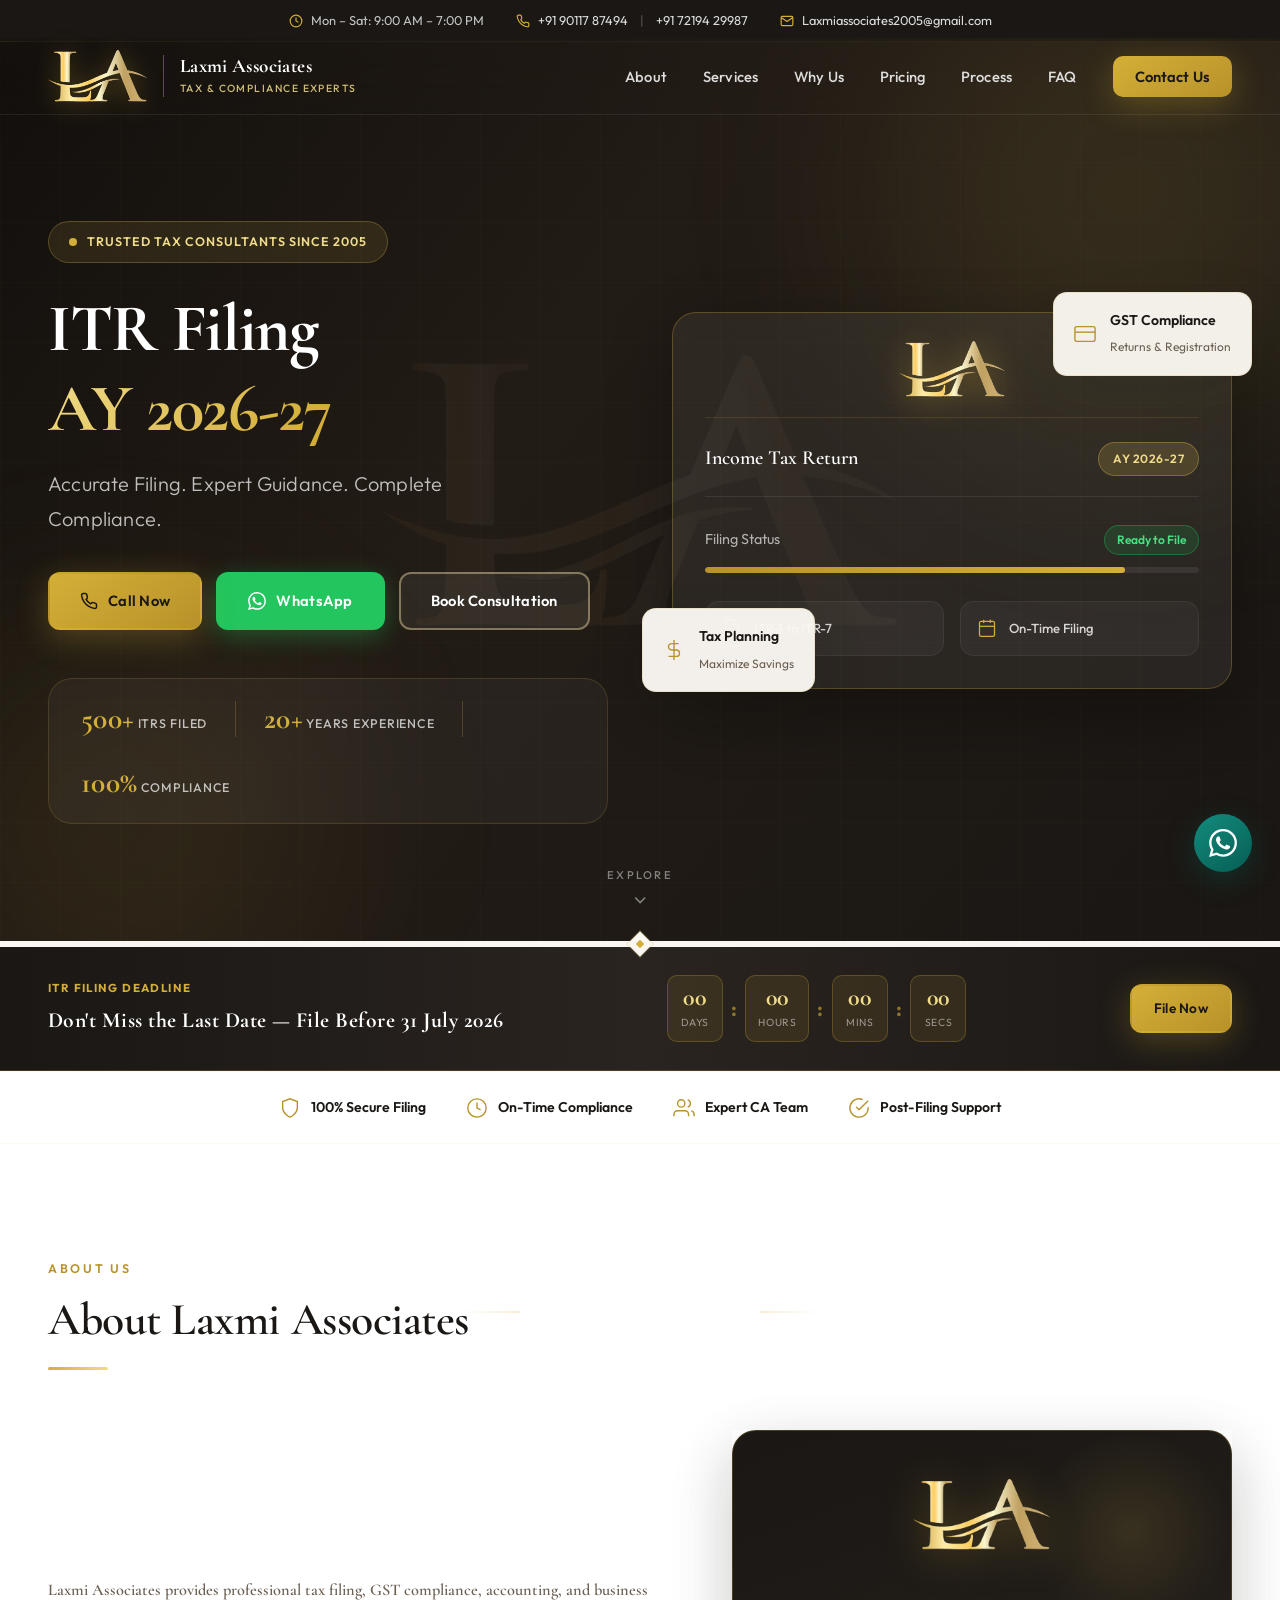
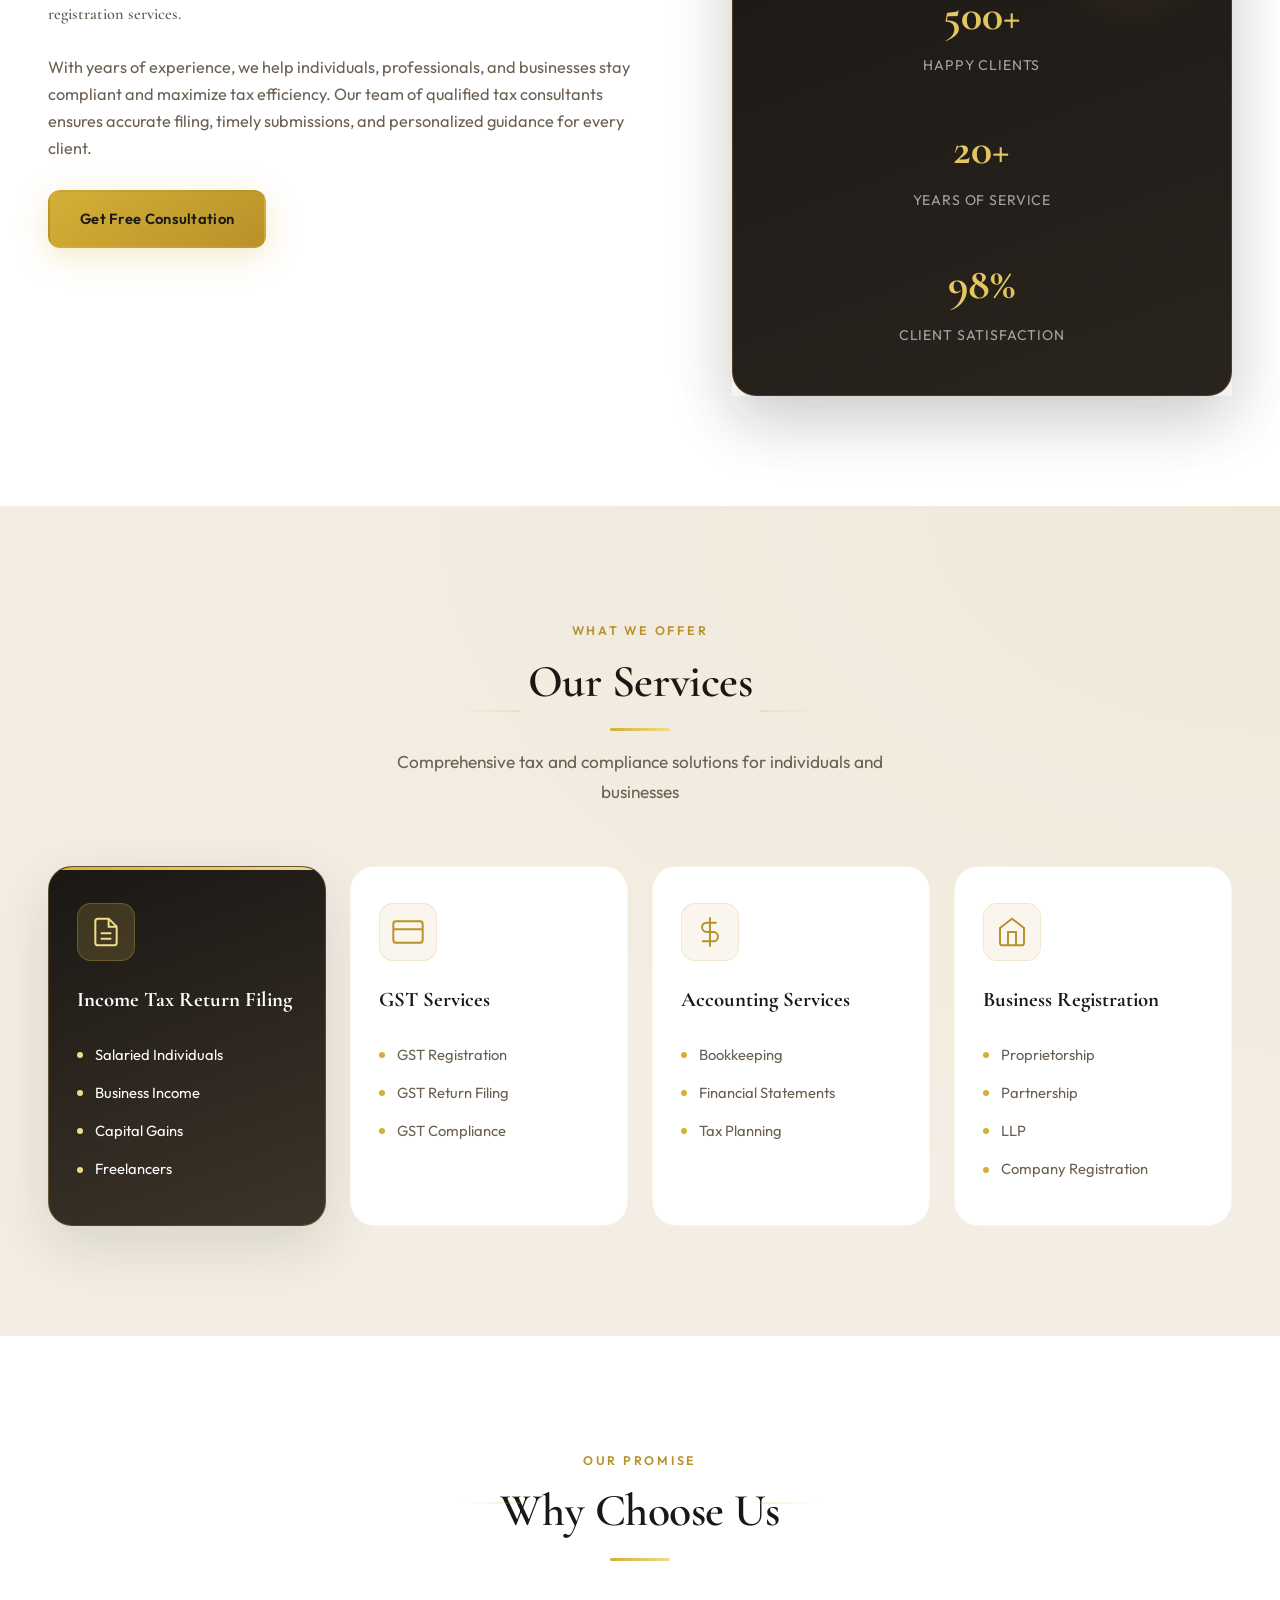
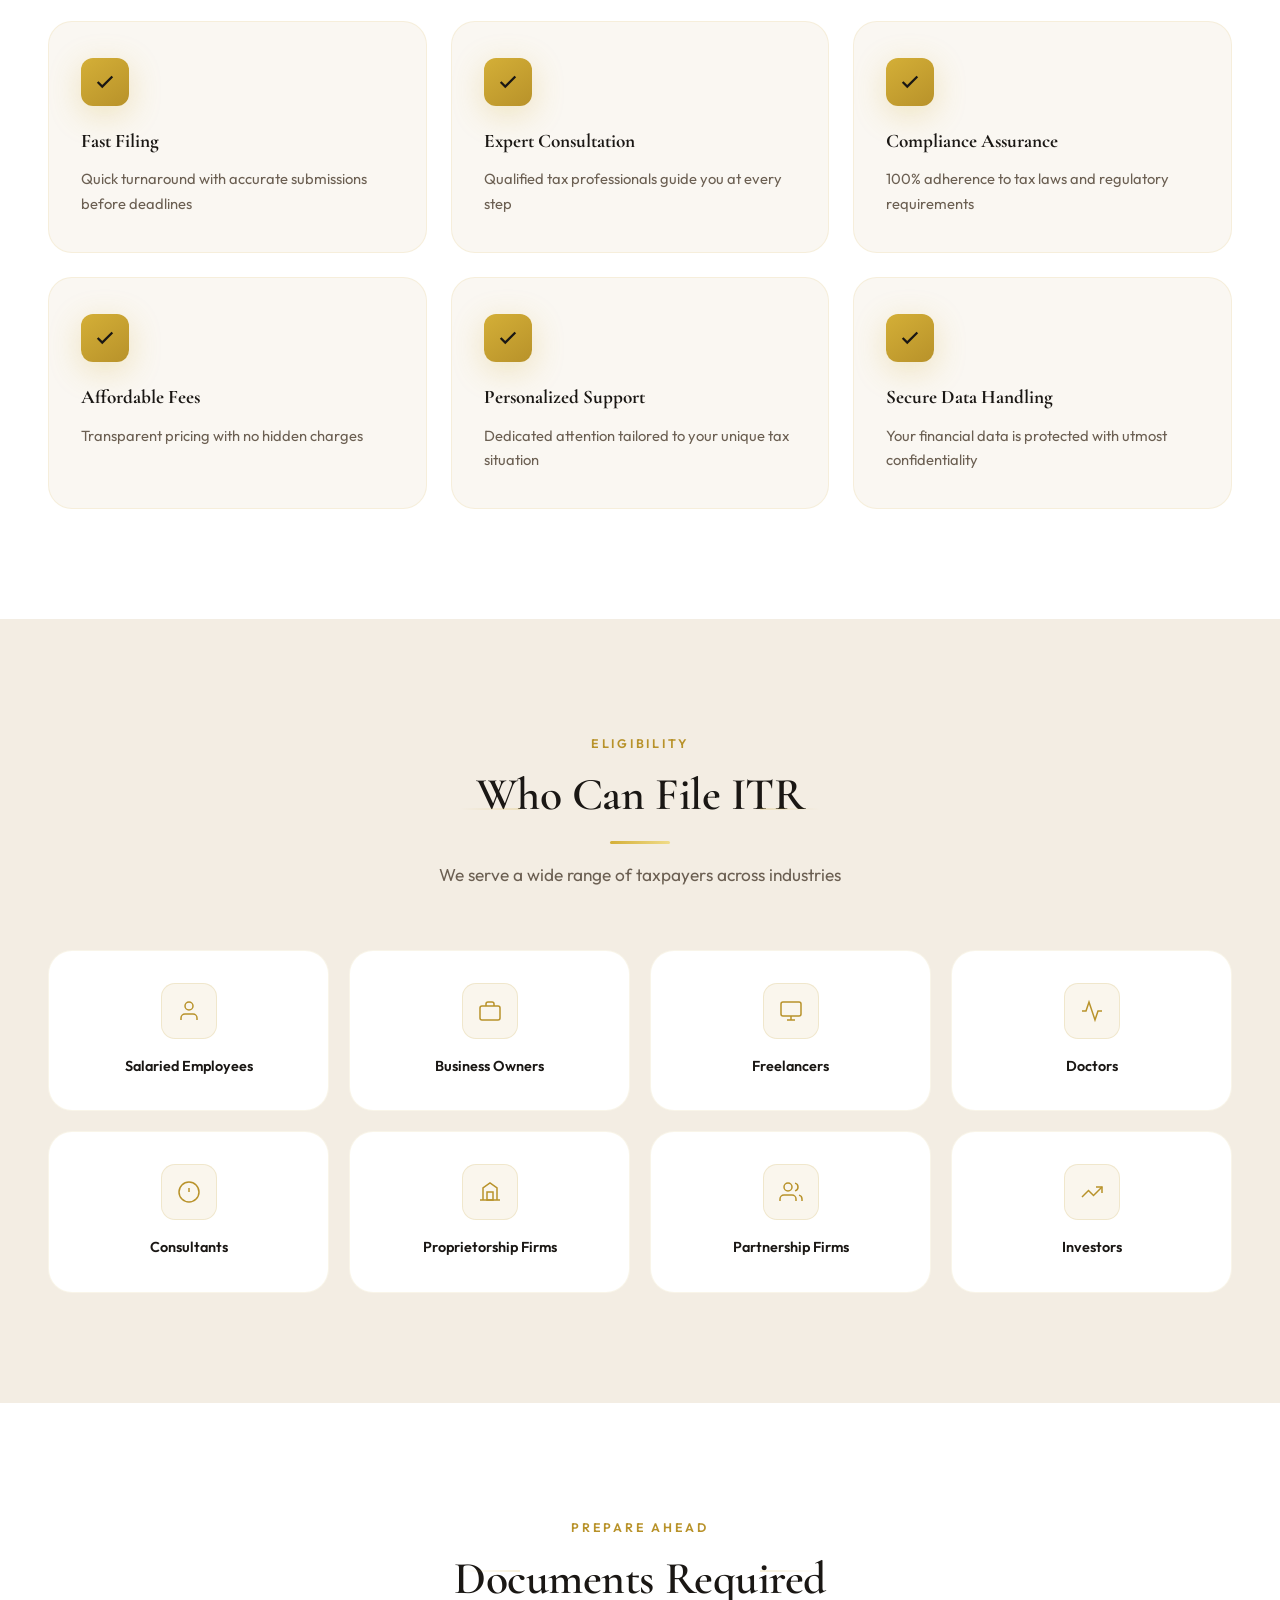
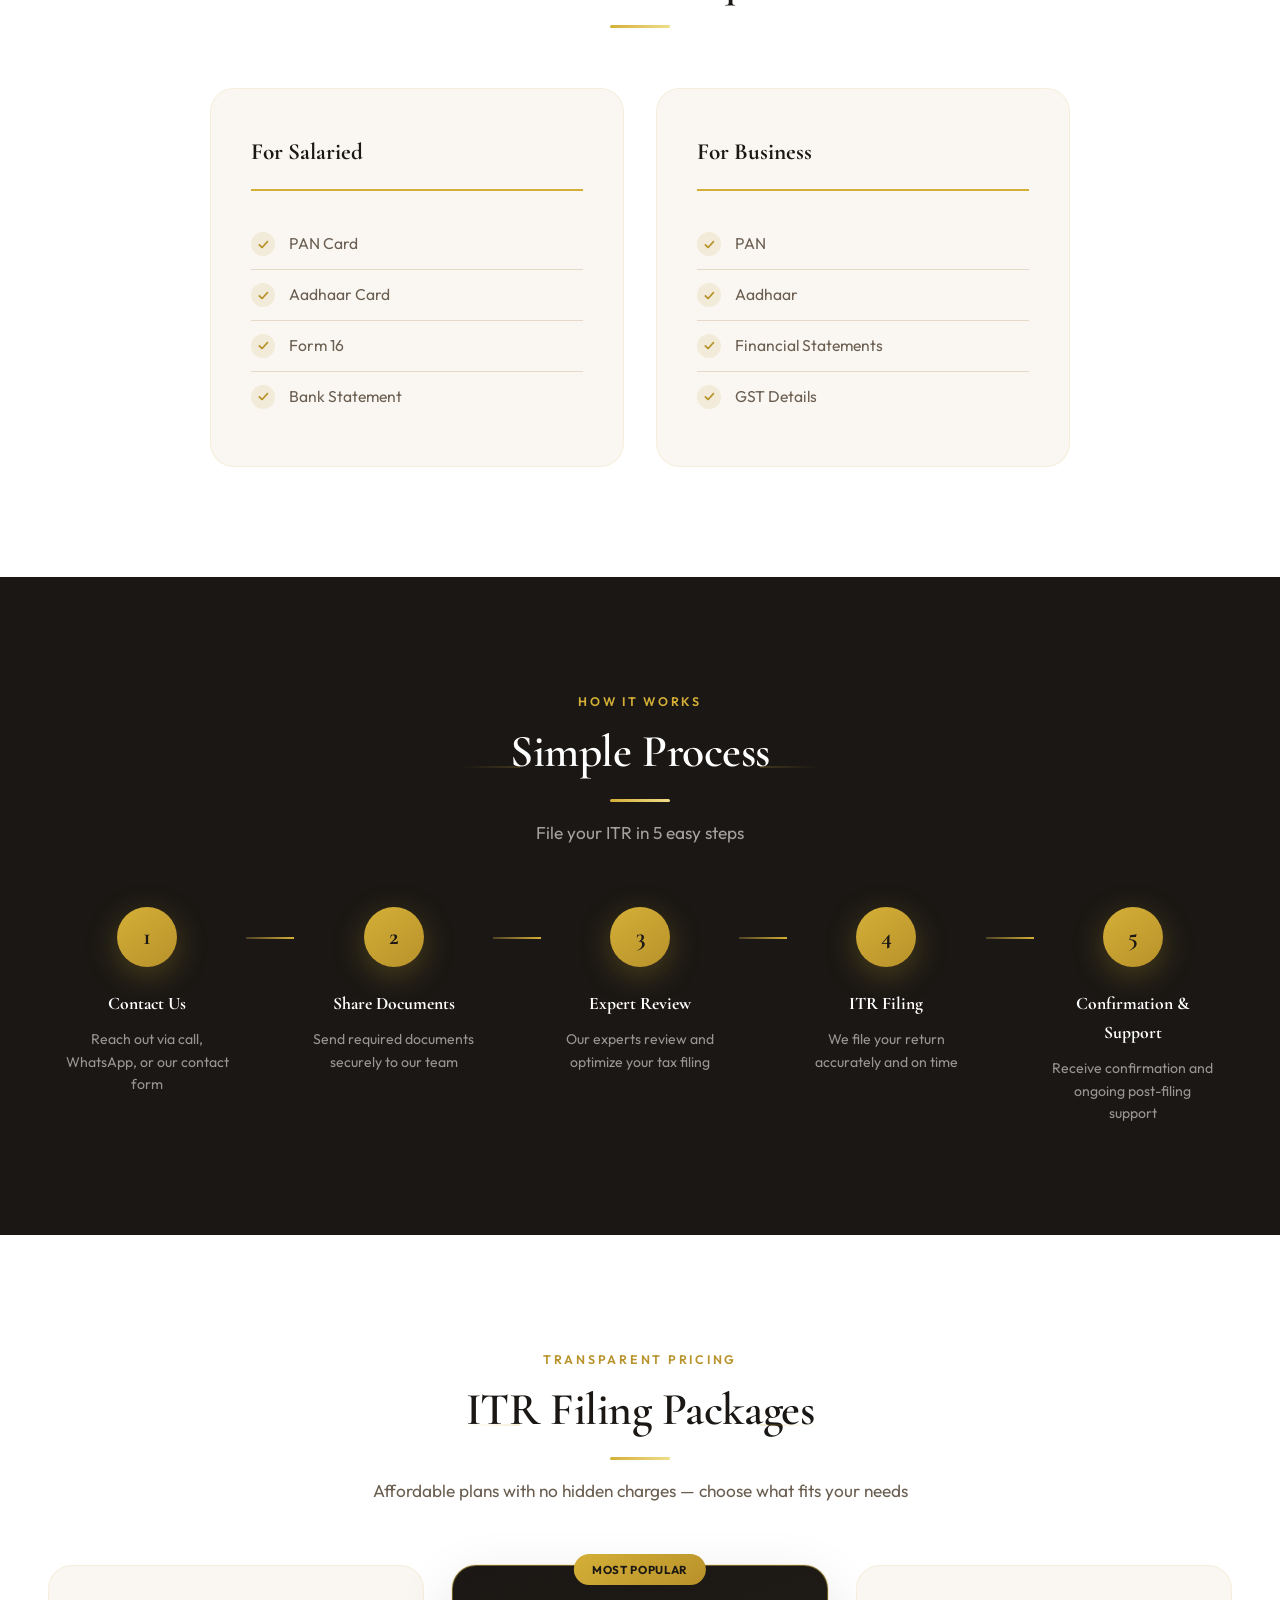
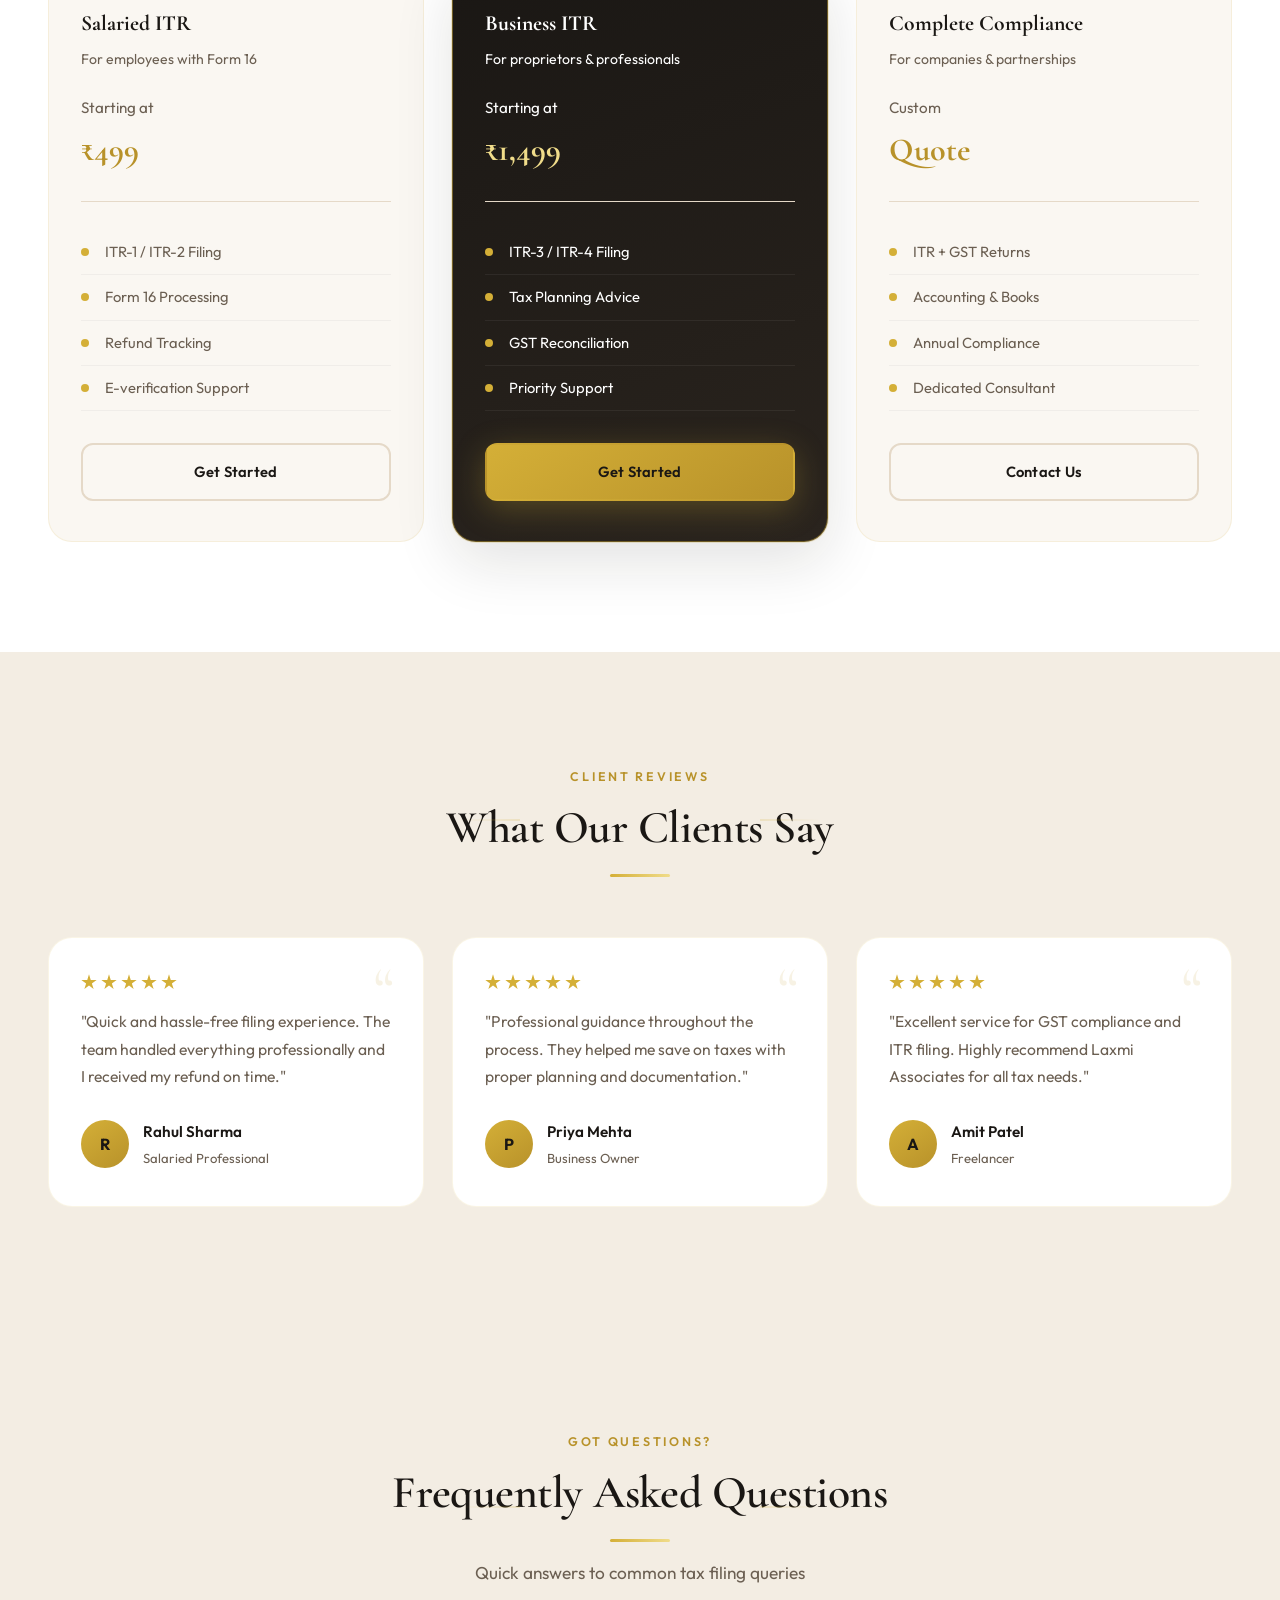
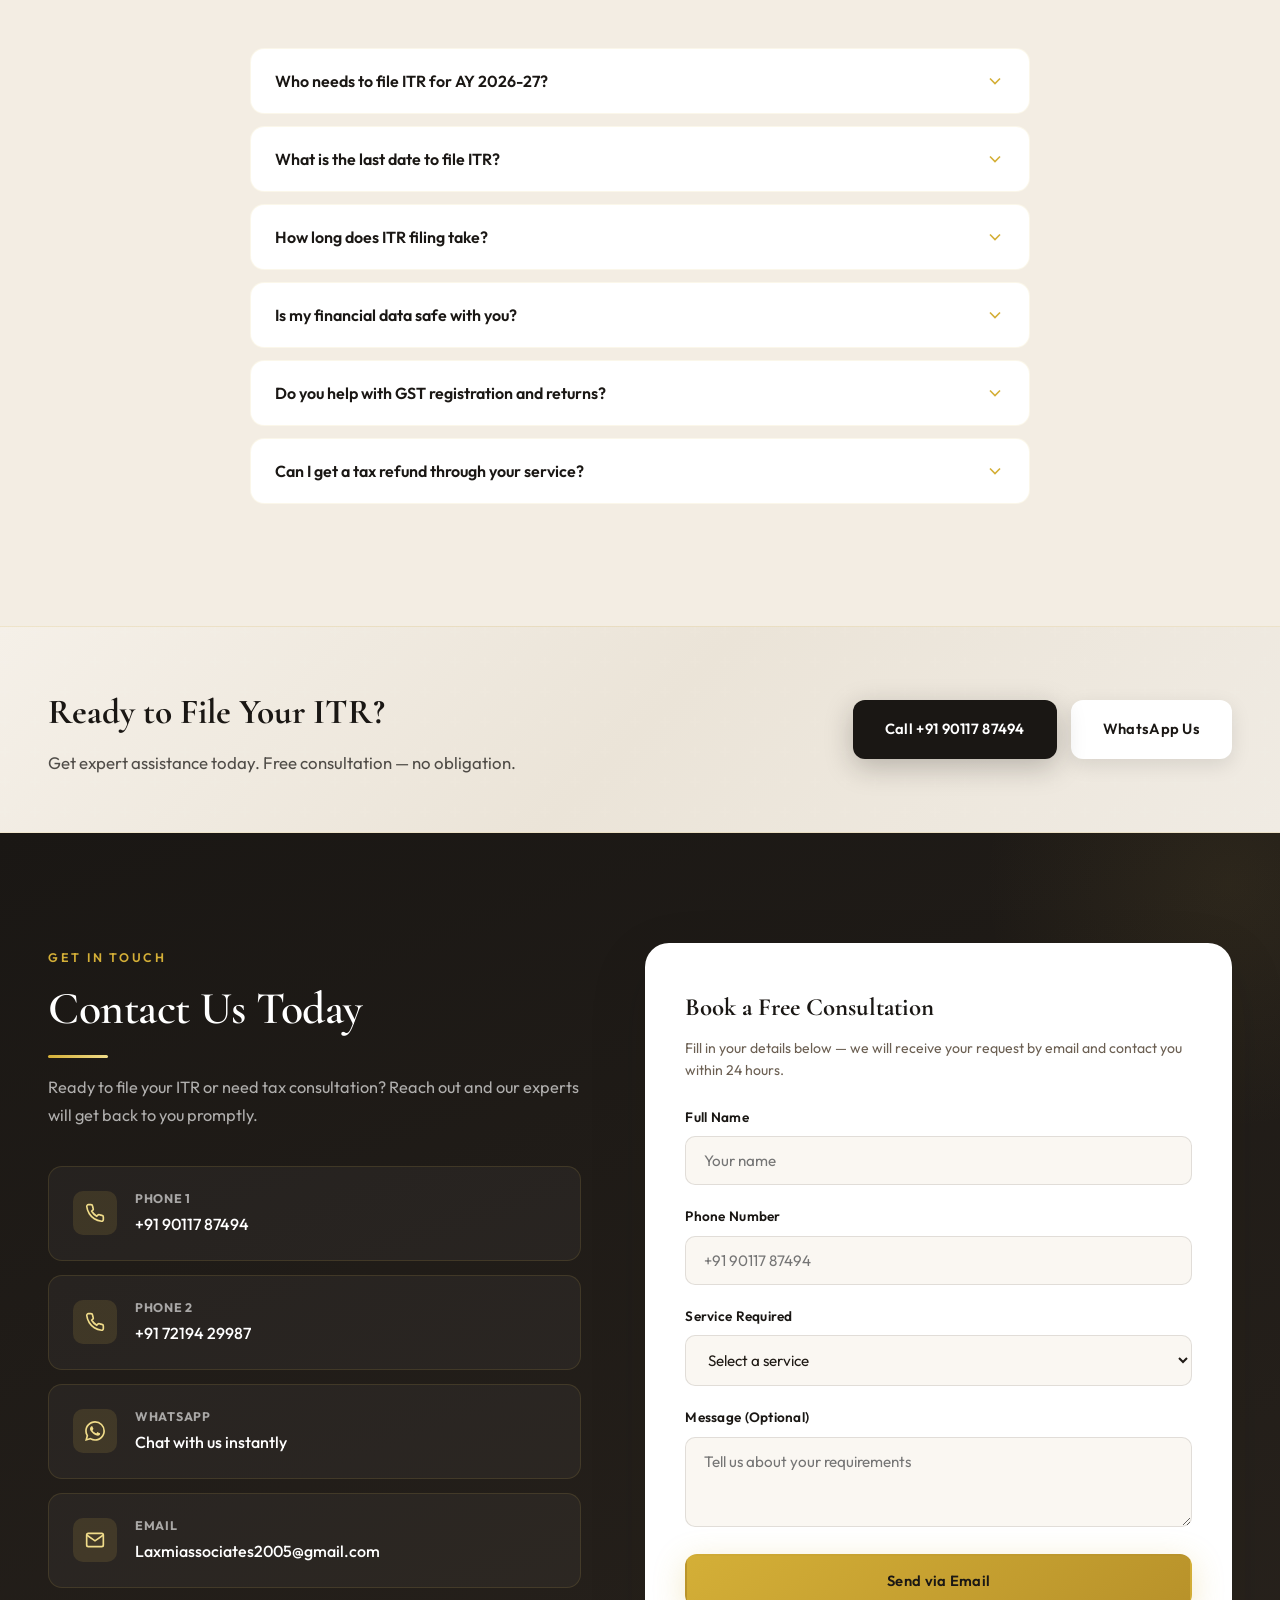
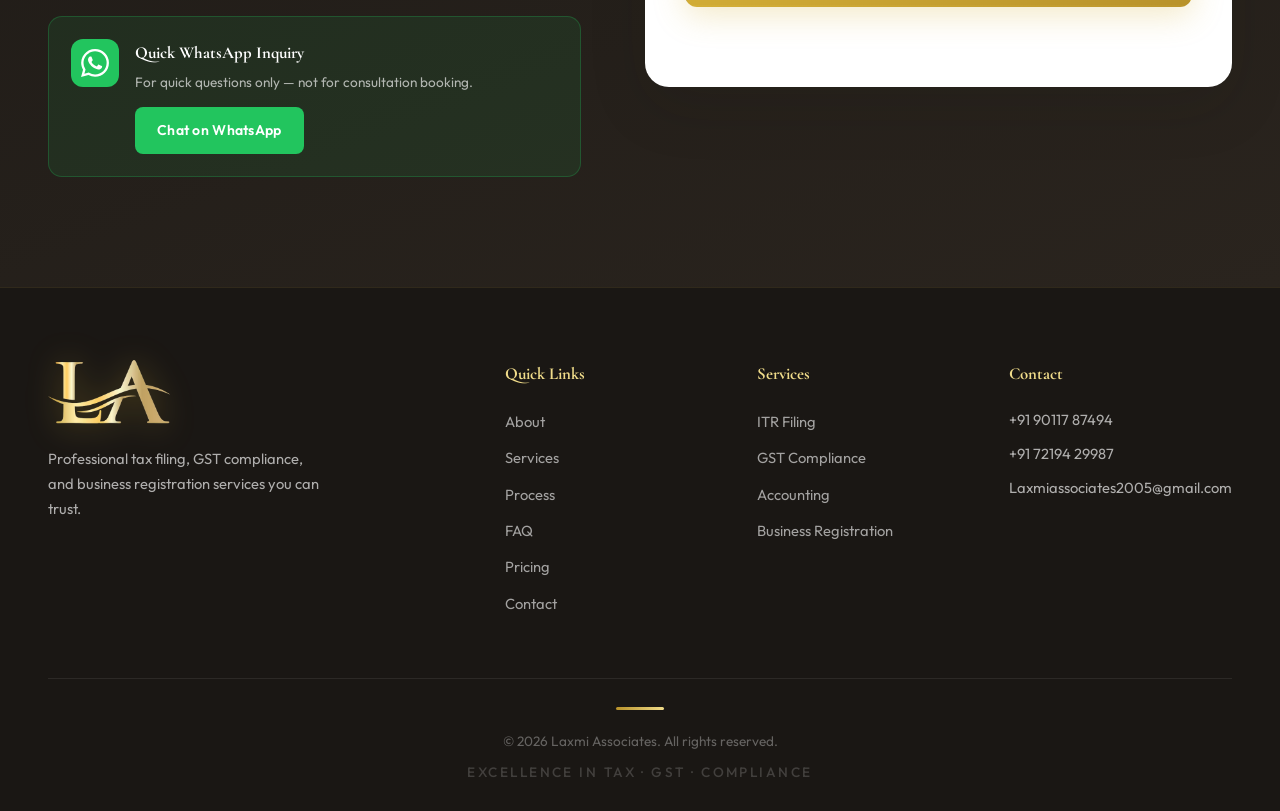
==== commit 921a4742: "Enhance mobile layout and premium polish across the site. Add slide-out navigation, refined hero and" ====
--- a/index.html
+++ b/index.html
@@ -2,7 +2,7 @@
 <html lang="en">
 <head>
   <meta charset="UTF-8">
-  <meta name="viewport" content="width=device-width, initial-scale=1.0">
+  <meta name="viewport" content="width=device-width, initial-scale=1.0, viewport-fit=cover">
   <meta name="description" content="Laxmi Associates - Professional ITR Filing, GST Compliance, Accounting & Business Registration services. Accurate filing, expert guidance, complete compliance.">
   <meta name="theme-color" content="#1a1714">
   <title>Laxmi Associates | ITR Filing & Tax Consultancy</title>
@@ -50,7 +50,7 @@
           <span class="logo-tagline">Tax & Compliance Experts</span>
         </span>
       </a>
-      <button class="nav-toggle" id="navToggle" aria-label="Toggle menu">
+      <button class="nav-toggle" id="navToggle" aria-label="Toggle menu" aria-expanded="false">
         <span></span>
         <span></span>
         <span></span>
@@ -66,6 +66,7 @@
       </ul>
     </nav>
   </header>
+  <div class="nav-overlay" id="navOverlay" aria-hidden="true"></div>
 
   <!-- Hero Section -->
   <section class="hero" id="home">
--- a/styles.css
+++ b/styles.css
@@ -326,6 +326,28 @@
   background: var(--brown);
   transition: var(--transition);
   border-radius: 2px;
+  transform-origin: center;
+}
+
+.nav-toggle.active span:nth-child(1) {
+  transform: translateY(8px) rotate(45deg);
+}
+
+.nav-toggle.active span:nth-child(2) {
+  opacity: 0;
+  transform: scaleX(0);
+}
+
+.nav-toggle.active span:nth-child(3) {
+  transform: translateY(-8px) rotate(-45deg);
+}
+
+.nav-overlay {
+  display: none;
+}
+
+body.menu-open {
+  overflow: hidden;
 }
 
 /* ============================================
@@ -1815,132 +1837,629 @@
 }
 
 @media (max-width: 768px) {
+  .container {
+    padding: 0 20px;
+  }
+
   .header,
   .header.hero-nav {
     top: 0;
   }
 
+  .header.hero-nav:not(.scrolled) {
+    background: rgba(18, 15, 12, 0.72);
+    backdrop-filter: blur(18px);
+    -webkit-backdrop-filter: blur(18px);
+    border-bottom: 1px solid rgba(212, 175, 55, 0.12);
+  }
+
+  .nav {
+    height: 68px;
+  }
+
+  .top-bar {
+    border-bottom: 1px solid rgba(212, 175, 55, 0.1);
+  }
+
   .top-bar-inner {
-    gap: 12px;
-    font-size: 0.75rem;
+    justify-content: flex-start;
+    gap: 20px;
+    padding: 8px 20px;
+    flex-wrap: nowrap;
+    overflow-x: auto;
+    -webkit-overflow-scrolling: touch;
+    scrollbar-width: none;
+  }
+
+  .top-bar-inner::-webkit-scrollbar {
+    display: none;
+  }
+
+  .top-bar-item {
+    flex-shrink: 0;
+    font-size: 0.72rem;
+    white-space: nowrap;
+  }
+
+  .top-bar-item:first-child {
+    display: none;
   }
 
   .logo-img {
-    height: 40px;
+    height: 44px;
   }
 
   .logo-text {
-    font-size: 1rem;
+    font-size: 0.95rem;
+    padding-left: 0;
+  }
+
+  .logo-text-wrap {
     padding-left: 12px;
+    gap: 1px;
+  }
+
+  .logo-tagline {
+    font-size: 0.58rem;
+    letter-spacing: 0.1em;
   }
 
   .nav-toggle {
     display: flex;
+    z-index: 1002;
+    position: relative;
+  }
+
+  .nav-overlay {
+    display: block;
+    position: fixed;
+    inset: 0;
+    background: rgba(18, 15, 12, 0.55);
+    backdrop-filter: blur(6px);
+    -webkit-backdrop-filter: blur(6px);
+    z-index: 1001;
+    opacity: 0;
+    visibility: hidden;
+    transition: opacity 0.4s ease, visibility 0.4s ease;
+  }
+
+  .nav-overlay.active {
+    opacity: 1;
+    visibility: visible;
   }
 
   .nav-links {
     position: fixed;
-    top: 76px;
-    left: 0;
+    top: 0;
     right: 0;
+    bottom: 0;
+    left: auto;
+    width: min(320px, 86vw);
     flex-direction: column;
-    background: var(--cream);
-    padding: 28px;
-    gap: 8px;
-    border-bottom: 1px solid var(--beige-dark);
-    transform: translateY(-120%);
-    opacity: 0;
-    visibility: hidden;
-    transition: all var(--transition);
-    box-shadow: var(--shadow-lg);
-  }
-
-  .nav-links.active {
-    transform: translateY(0);
+    align-items: stretch;
+    gap: 0;
+    padding: 88px 24px 32px;
+    background: linear-gradient(180deg, #faf7f2 0%, #f0ebe3 100%);
+    border-left: 1px solid rgba(212, 175, 55, 0.2);
+    box-shadow: -12px 0 48px rgba(26, 23, 20, 0.18);
+    transform: translateX(105%);
     opacity: 1;
     visibility: visible;
-  }
-
-  .header.hero-nav .nav-links a {
-    color: var(--text-muted);
+    transition: transform 0.45s cubic-bezier(0.22, 1, 0.36, 1);
+    z-index: 1002;
+    overflow-y: auto;
+  }
+
+  .nav-links::before {
+    content: 'Menu';
+    position: absolute;
+    top: 28px;
+    left: 24px;
+    font-family: var(--font-display);
+    font-size: 1.35rem;
+    font-weight: 600;
+    color: var(--charcoal);
+    letter-spacing: 0.02em;
+  }
+
+  .nav-links::after {
+    content: '';
+    position: absolute;
+    top: 68px;
+    left: 24px;
+    right: 24px;
+    height: 1px;
+    background: linear-gradient(90deg, rgba(212, 175, 55, 0.45), transparent);
+  }
+
+  .nav-links li {
+    border-bottom: 1px solid rgba(212, 175, 55, 0.1);
+  }
+
+  .nav-links li:last-child {
+    border-bottom: none;
+    margin-top: 16px;
+  }
+
+  .nav-links a {
+    display: block;
+    padding: 16px 4px;
+    font-size: 0.95rem;
+    letter-spacing: 0.03em;
+  }
+
+  .nav-links a:not(.nav-cta)::after {
+    display: none;
+  }
+
+  .nav-links.active {
+    transform: translateX(0);
+  }
+
+  .header.hero-nav .nav-links a,
+  .header.hero-nav.scrolled .nav-links a {
+    color: var(--charcoal);
+  }
+
+  .nav-cta {
+    text-align: center;
+    padding: 14px 22px !important;
+    border-radius: 12px;
   }
 
   .hero {
-    padding: 120px 0 80px;
+    min-height: auto;
+    padding: 108px 0 64px;
+    align-items: flex-start;
+  }
+
+  .hero-logo-watermark {
+    width: min(360px, 85vw);
+    opacity: 0.035;
+  }
+
+  .hero-grid {
+    gap: 36px;
+  }
+
+  .hero-content {
+    max-width: none;
+    text-align: center;
+  }
+
+  .hero-badge {
+    font-size: 0.68rem;
+    padding: 8px 16px;
+    margin-bottom: 20px;
+  }
+
+  .hero-title {
+    font-size: clamp(2.2rem, 9vw, 2.85rem);
+    margin-bottom: 16px;
+  }
+
+  .hero-subtitle {
+    font-size: 1rem;
+    margin: 0 auto 28px;
+    max-width: 340px;
   }
 
   .hero-buttons {
-    flex-direction: column;
+    display: grid;
+    grid-template-columns: 1fr 1fr;
+    gap: 12px;
+    margin-bottom: 32px;
   }
 
   .hero-buttons .btn {
     width: 100%;
+    padding: 14px 16px;
+    font-size: 0.88rem;
+  }
+
+  .hero-buttons .btn-outline {
+    grid-column: 1 / -1;
   }
 
   .hero-trust {
+    display: grid;
+    grid-template-columns: repeat(3, 1fr);
+    gap: 8px;
     width: 100%;
-    justify-content: center;
+    padding: 18px 14px;
+    border-radius: var(--radius);
+  }
+
+  .trust-divider {
+    display: none;
+  }
+
+  .trust-item strong.counter,
+  .trust-item strong:not(.counter) {
+    font-size: 1.45rem;
+  }
+
+  .trust-item span {
+    font-size: 0.62rem;
+    letter-spacing: 0.04em;
+  }
+
+  .hero-visual {
+    min-height: auto;
+    max-width: 100%;
+  }
+
+  .hero-card-main {
+    padding: 22px 20px 24px;
+    border-radius: var(--radius);
+  }
+
+  .hero-card-logo {
+    height: 48px;
   }
 
   .hero-card-float {
     display: none;
   }
 
-  .services-grid,
-  .why-grid,
-  .categories-grid {
-    grid-template-columns: 1fr;
-  }
-
-  .documents-grid {
-    grid-template-columns: 1fr;
-  }
-
-  .section {
-    padding: 72px 0;
-  }
-
-  .footer-grid {
-    grid-template-columns: 1fr;
-    gap: 36px;
-  }
-}
-
-@media (max-width: 480px) {
-  .logo-text {
-    display: none;
-  }
-
-  .categories-grid {
-    grid-template-columns: repeat(2, 1fr);
-  }
-
-  .trust-divider {
-    display: none;
-  }
-
-  .hero-trust {
-    flex-direction: column;
-    gap: 16px;
+  .hero-scroll {
+    display: flex;
+    bottom: 20px;
+    font-size: 0.62rem;
+  }
+
+  .deadline-banner {
+    padding: 22px 0;
   }
 
   .deadline-inner {
     flex-direction: column;
     text-align: center;
+    gap: 20px;
+  }
+
+  .deadline-text h3 {
+    font-size: 1.05rem;
+    line-height: 1.45;
+    max-width: 320px;
+    margin: 0 auto;
+  }
+
+  .countdown {
+    justify-content: center;
+    flex-wrap: wrap;
+    gap: 6px;
+  }
+
+  .countdown-item {
+    min-width: 50px;
+    padding: 8px 10px;
+    border-radius: 8px;
+  }
+
+  .countdown-item span {
+    font-size: 1.25rem;
+  }
+
+  .trust-strip {
+    padding: 18px 0;
+  }
+
+  .trust-strip-inner {
+    display: grid;
+    grid-template-columns: repeat(2, 1fr);
+    gap: 14px 20px;
+    justify-items: center;
+  }
+
+  .trust-badge {
+    font-size: 0.78rem;
+    text-align: center;
+    flex-direction: column;
+    gap: 6px;
+  }
+
+  .section {
+    padding: 64px 0;
+  }
+
+  .section-header {
+    margin-bottom: 40px;
+  }
+
+  .section-title {
+    font-size: clamp(1.75rem, 6.5vw, 2.2rem);
+  }
+
+  .section-title::after {
+    width: 48px;
+    height: 2px;
+    margin-top: 16px;
+  }
+
+  .section-desc {
+    font-size: 0.98rem;
+  }
+
+  .about-grid {
+    gap: 36px;
+  }
+
+  .about-lead {
+    font-size: 1.15rem;
+  }
+
+  .about-card {
+    padding: 32px 24px;
+    gap: 28px;
+  }
+
+  .service-card,
+  .why-card,
+  .audience-card,
+  .doc-card,
+  .pricing-card,
+  .testimonial-card {
+    padding: 28px 22px;
+    border-radius: var(--radius);
+  }
+
+  .services-grid,
+  .why-grid,
+  .categories-grid,
+  .documents-grid {
+    grid-template-columns: 1fr;
+    gap: 16px;
+  }
+
+  .process-steps {
+    gap: 0;
+    align-items: stretch;
+    padding-left: 8px;
+    flex-direction: column;
+  }
+
+  .process-connector {
+    display: none;
+  }
+
+  .process-step {
+    display: grid;
+    grid-template-columns: 52px 1fr;
+    gap: 4px 16px;
+    align-items: start;
+    text-align: left;
+    max-width: none;
+    min-width: 0;
+    padding: 18px 0 18px 18px;
+    position: relative;
+    border-left: 2px solid rgba(212, 175, 55, 0.25);
+  }
+
+  .process-step:last-child {
+    border-left-color: transparent;
+  }
+
+  .process-step::before {
+    content: '';
+    position: absolute;
+    left: -7px;
+    top: 32px;
+    width: 12px;
+    height: 12px;
+    background: var(--gold);
+    border-radius: 50%;
+    box-shadow: 0 0 0 4px var(--charcoal);
+  }
+
+  .step-number {
+    grid-column: 1;
+    grid-row: 1 / 3;
+    width: 44px;
+    height: 44px;
+    margin: 0;
+    font-size: 1.15rem;
+    align-self: start;
+  }
+
+  .process-step h3 {
+    grid-column: 2;
+    margin-bottom: 4px;
+    font-size: 1.05rem;
+  }
+
+  .process-step p {
+    grid-column: 2;
+    font-size: 0.85rem;
+  }
+
+  .pricing-grid {
+    max-width: none;
+    gap: 20px;
+  }
+
+  .pricing-card {
+    padding: 32px 24px;
+  }
+
+  .pricing-featured {
+    order: -1;
+  }
+
+  .faq-question {
+    padding: 18px 18px;
+    font-size: 0.95rem;
+    line-height: 1.45;
+  }
+
+  .faq-answer p {
+    padding: 0 18px 18px;
+    font-size: 0.92rem;
+  }
+
+  .cta-banner {
+    padding: 40px 0;
   }
 
   .cta-banner-inner {
     flex-direction: column;
     text-align: center;
+    gap: 24px;
+  }
+
+  .cta-content h2 {
+    font-size: clamp(1.45rem, 5.5vw, 1.85rem);
+  }
+
+  .cta-content p {
+    font-size: 0.95rem;
   }
 
   .cta-actions {
     flex-direction: column;
     width: 100%;
-  }
-
-  .pricing-grid {
+    gap: 12px;
+  }
+
+  .cta-actions .btn {
+    width: 100%;
+  }
+
+  .contact-grid {
+    gap: 36px;
+  }
+
+  .contact-item {
+    padding: 18px 16px;
+  }
+
+  .contact-item:hover {
+    transform: none;
+  }
+
+  .contact-form,
+  .contact-form-wrap {
+    padding: 28px 20px;
+    border-radius: var(--radius);
+  }
+
+  .contact-form h3 {
+    font-size: 1.35rem;
+  }
+
+  .form-group input,
+  .form-group select,
+  .form-group textarea {
+    font-size: 16px;
+    padding: 13px 16px;
+  }
+
+  .whatsapp-inquiry {
+    flex-direction: column;
+    align-items: stretch;
+    padding: 18px;
+  }
+
+  .footer-grid {
     grid-template-columns: 1fr;
+    gap: 32px;
+    text-align: center;
+  }
+
+  .footer-brand {
+    display: flex;
+    flex-direction: column;
+    align-items: center;
+  }
+
+  .footer-links ul {
+    display: flex;
+    flex-wrap: wrap;
+    justify-content: center;
+    gap: 8px 20px;
+  }
+
+  .whatsapp-float {
+    bottom: calc(18px + env(safe-area-inset-bottom, 0px));
+    right: calc(18px + env(safe-area-inset-right, 0px));
+    width: 52px;
+    height: 52px;
+  }
+
+  .back-to-top {
+    bottom: calc(82px + env(safe-area-inset-bottom, 0px));
+    right: calc(18px + env(safe-area-inset-right, 0px));
+    width: 44px;
+    height: 44px;
+  }
+
+  .toast {
+    bottom: calc(18px + env(safe-area-inset-bottom, 0px));
+    font-size: 0.85rem;
+    padding: 12px 20px;
+    white-space: normal;
+    max-width: calc(100vw - 40px);
+  }
+}
+
+@media (max-width: 480px) {
+  .container {
+    padding: 0 16px;
+  }
+
+  .logo-text {
+    font-size: 0.88rem;
+  }
+
+  .logo-tagline {
+    display: block;
+    font-size: 0.52rem;
+  }
+
+  .categories-grid {
+    grid-template-columns: 1fr;
+  }
+
+  .hero-trust {
+    padding: 16px 10px;
+  }
+
+  .trust-item strong.counter,
+  .trust-item strong:not(.counter) {
+    font-size: 1.25rem;
+  }
+
+  .trust-item span {
+    font-size: 0.58rem;
+  }
+
+  .hero-buttons {
+    grid-template-columns: 1fr;
+  }
+
+  .hero-buttons .btn-outline {
+    grid-column: auto;
+  }
+
+  .countdown-sep {
+    display: none;
+  }
+
+  .countdown-item {
+    min-width: 44px;
+  }
+
+  .trust-strip-inner {
+    grid-template-columns: 1fr;
+  }
+
+  .section-label {
+    font-size: 0.72rem;
+    letter-spacing: 0.16em;
+  }
+
+  .hero-scroll {
+    display: none;
   }
 }
 
@@ -2852,18 +3371,3 @@
   background: linear-gradient(90deg, #1a1714 0%, #2a2420 50%, #1a1714 100%);
   letter-spacing: 0.03em;
 }
-
-@media (max-width: 480px) {
-  .logo-tagline {
-    display: none;
-  }
-
-  .logo-text-wrap {
-    border-left: none;
-    padding-left: 0;
-  }
-
-  .hero-scroll {
-    display: none;
-  }
-}
